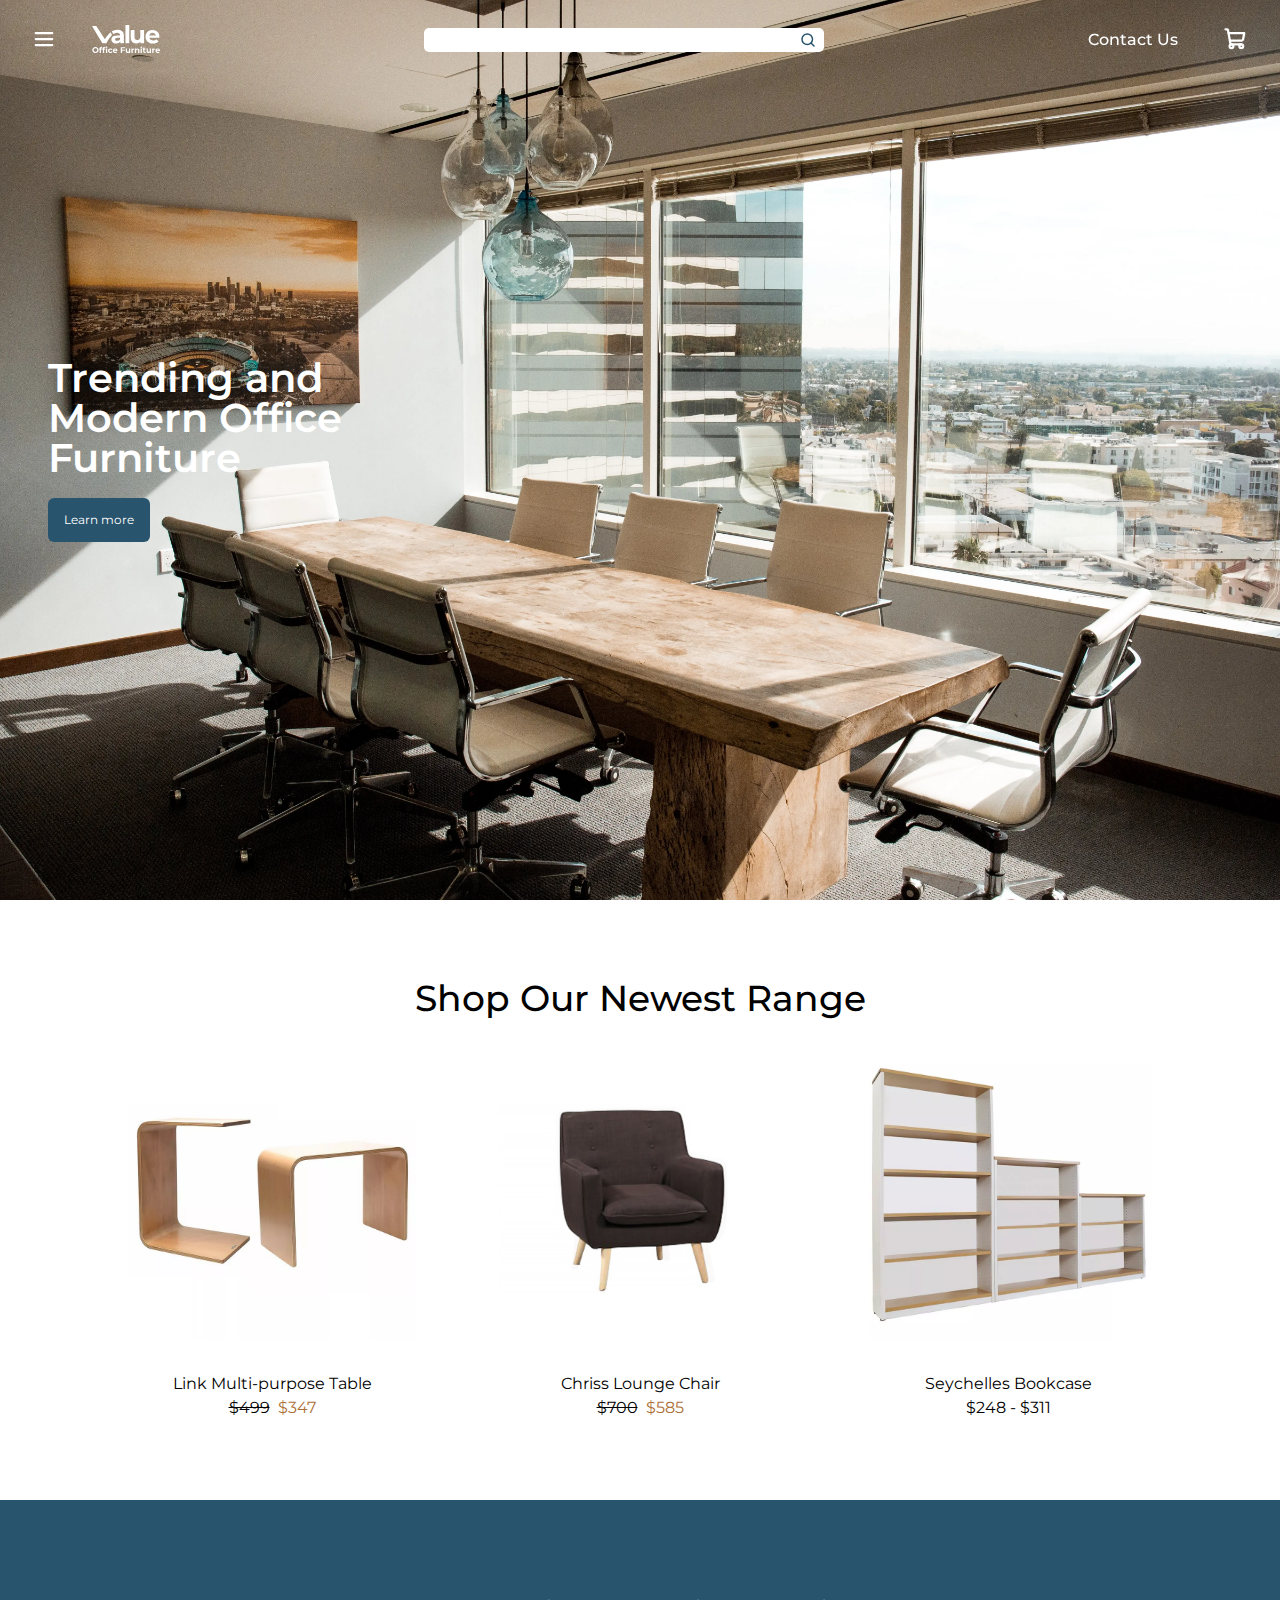
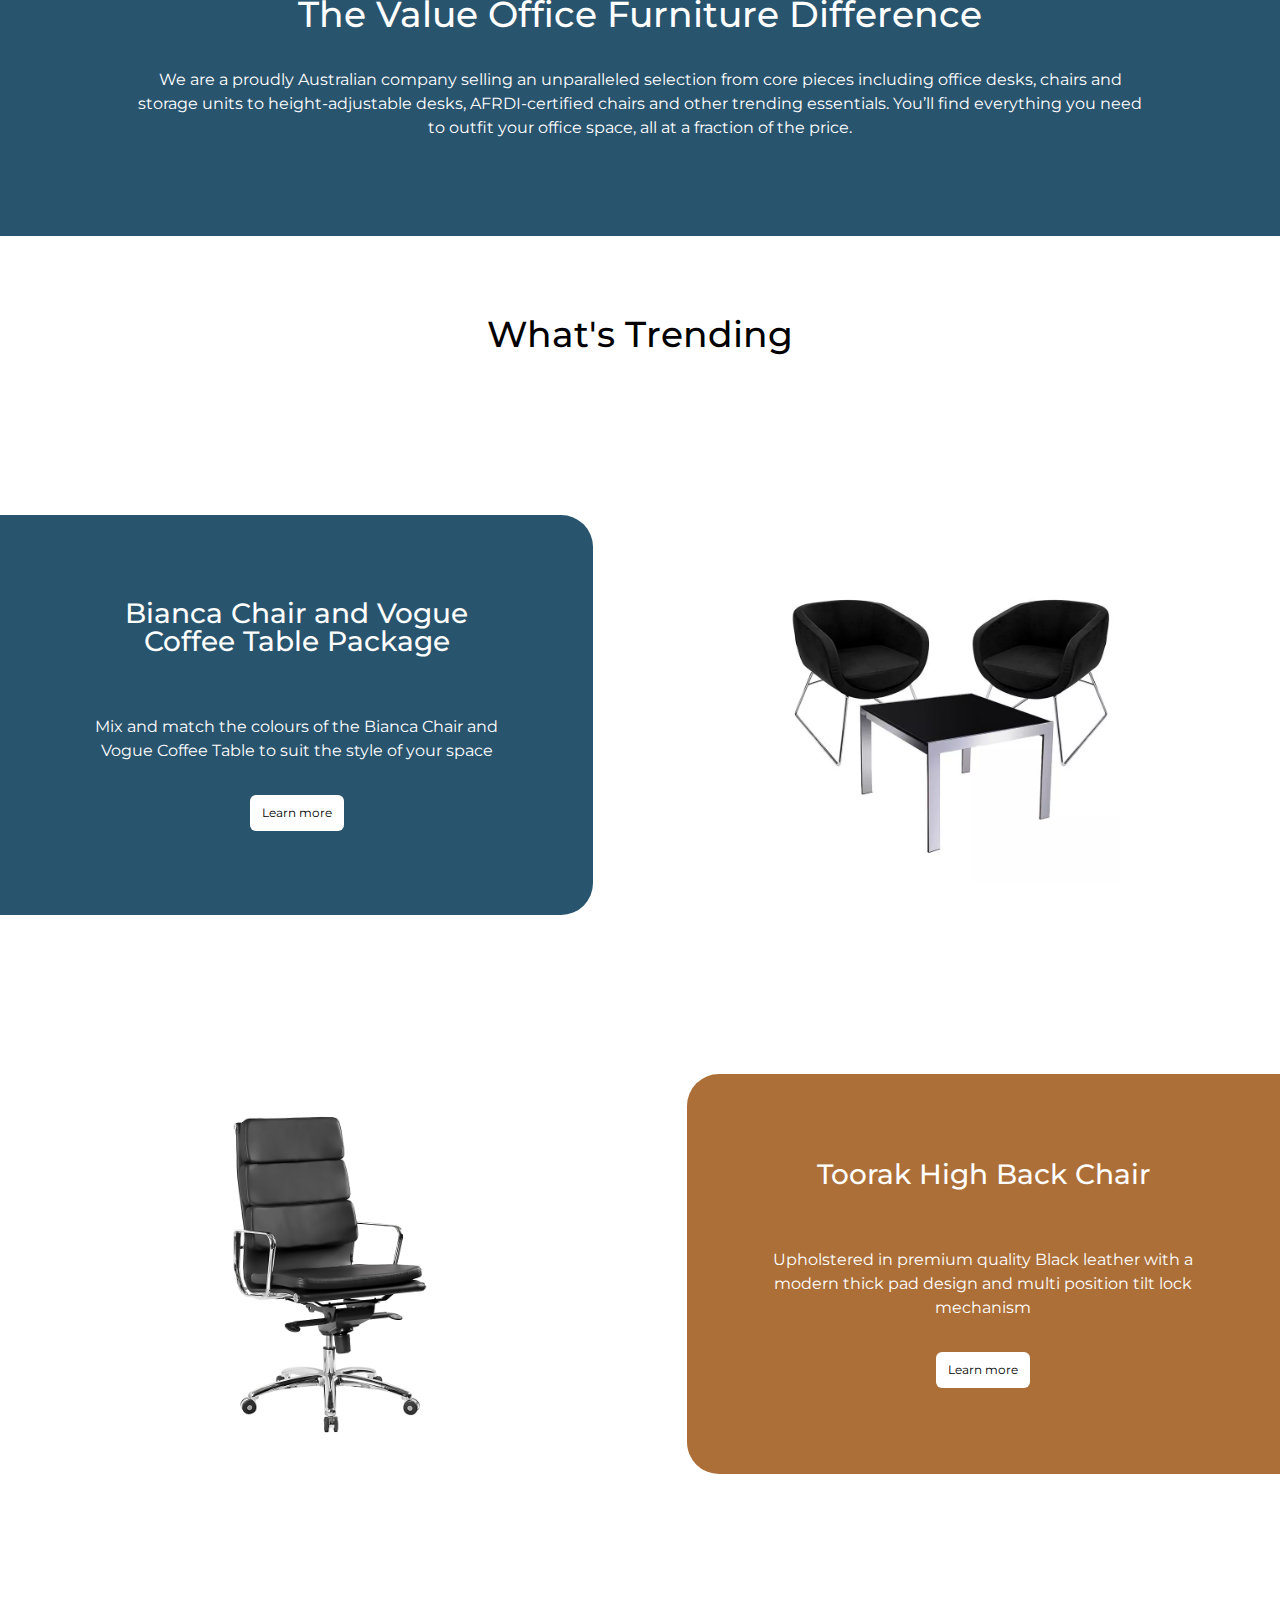
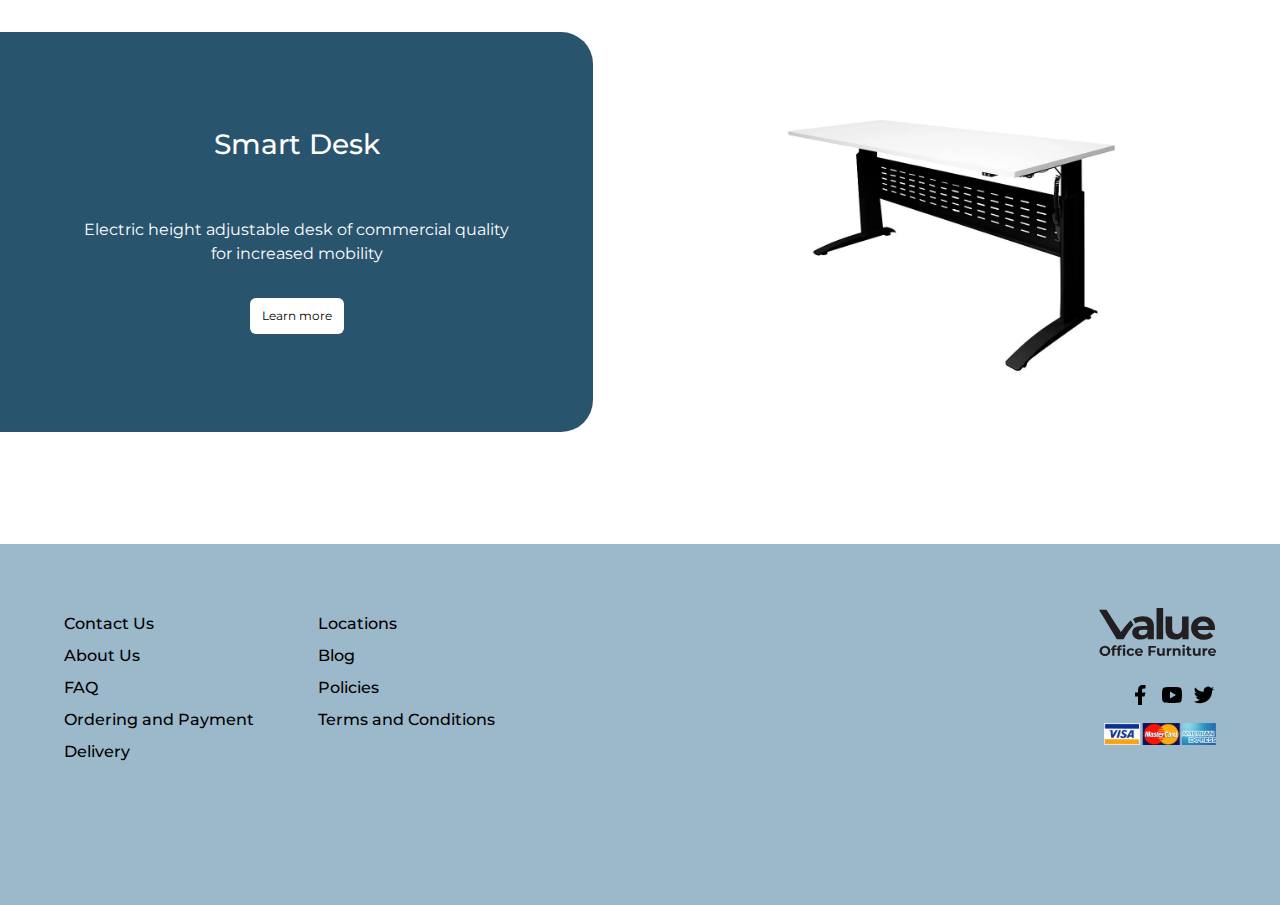
==== index.html @ 47a00e01 "fix home page responsiveness" ====
<!DOCTYPE html>
<html lang="en">
<head>
    <meta charset="UTF-8">
    <meta http-equiv="X-UA-Compatible" content="IE=edge">
    <meta name="viewport" content="width=device-width, initial-scale=1.0">
    <title>Homepage</title>
    <link rel="stylesheet" href="styles.css">
</head>
<body>
    <div class="rectangle"></div>
    <nav class="small-nav stack home">
        <ul class="menu">
            <a href="javascript:void(0)" class="closebtn"></a>
            <li><a href="#">New In</a></li>
            <li><a href="#">Seating</a></li>
            <li><a href="#">Desks & Tables</a></li>
            <li><a href="#">Storage</a></li>
            <li><a href="#">Furniture Ranges</a></li>
            <li><a href="#">Accessories</a></li>
            <li><a href="#">COVID-19 Products</a></li>
        </ul>
        <ul class="menu">
            <li><a href="#">Free Trial Chairs</a></li>
            <li><a href="#">Meeting Room</a></li>
            <li><a href="#">Executive</a></li>
            <li><a href="#">Ergonomic</a></li>
            <li><a href="#">Visitor</a></li>
            <li><a href="#">Lounges and Ottomans</a></li>
            <li><a href="#">Hospitality</a></li>
            <li><a href="#">Industrial</a></li>
            <li><a href="#">Chair Components</a></li>
        </ul>
        <div class="nav-small">
            <button><img class="menuIcon" src="icons/list-bold.svg" alt="Hamburger Menu Icon"></button>
            <a href="index.html">
                <img class="nav-logo" src="icons/VOFLogoWhite.svg" alt="Value Office Furniture Logo">
            </a>
            <a href="#"><img class="menuIcon" src="icons/shopping-cart-bold.svg" alt="Shopping Cart Icon"></a>
        </div>
        <div class="searchBarWrap">
            <input class="searchbar" type="search">
            <img class="searchIcon" src="icons/magnifying-glass-bold.svg" alt="Magnifying Glass Icon">
        </div>
    </nav>
    <nav class="big-nav home">
        <ul class="menu">
            <a href="javascript:void(0)" class="closebtn"></a>
            <li><a href="#">New In</a></li>
            <li><a href="#">Seating</a></li>
            <li><a href="#">Desks & Tables</a></li>
            <li><a href="#">Storage</a></li>
            <li><a href="#">Furniture Ranges</a></li>
            <li><a href="#">Accessories</a></li>
            <li><a href="#">COVID-19 Products</a></li>
        </ul>
        <ul class="menu">
            <li><a href="#">Free Trial Chairs</a></li>
            <li><a href="#">Meeting Room</a></li>
            <li><a href="#">Executive</a></li>
            <li><a href="#">Ergonomic</a></li>
            <li><a href="#">Visitor</a></li>
            <li><a href="#">Lounges and Ottomans</a></li>
            <li><a href="#">Hospitality</a></li>
            <li><a href="#">Industrial</a></li>
            <li><a href="#">Chair Components</a></li>
        </ul>
        <div class="nav-links" id="navLinksLeft">
            <button><img class="menuIcon" src="icons/list-bold.svg" alt="Hamburger Menu Icon"></button>
            <a href="index.html">
                <span>
                    <img class="nav-logo" src="icons/VOFLogoWhite.svg" alt="Value Office Furniture Logo">
                </span>
            </a>
        </div>
        <div class="searchBarWrap">
            <input class="searchbar" type="search">
            <img class="searchIcon" src="icons/magnifying-glass-bold.svg" alt="Magnifying Glass Icon">
        </div>
        <div class="centre-vertical nav-links" id="navLinksRight">
            <a id="contactUs" href="#">Contact Us</a>
            <a href="#"><img class="menuIcon" src="icons/shopping-cart-bold.svg" alt="Shopping Cart Icon"></a>
        </div>
    </nav>
    <!-- hero header -->
    <section class="header">
        <div class="margin">
            <h1 class="heroText">Trending and Modern Office Furniture</h1>
            <a class="learnMore btn" href="#" type="button">Learn more</a>
        </div>
    </section>
    <!-- newest range -->
    <section class="stack margin">
        <h2 class="centre-text">Shop Our Newest Range</h2>
        <div class="row-padding image-row">
            <div>
                <a href="listings.html">
                    <div class="clickable-img" id="link-table"></div>
                    <p class="centre-text">Link Multi-purpose Table</p>
                </a>
                <div class="price centre-horizontal">
                    <p class="oldPrice"><s>$499</s></p>
                    <p class="newPrice">$347</p>
                </div>
            </div>
            <div>
                <a href="listings.html">
                    <div class="clickable-img" id="chriss-chair"></div>
                    <p class="centre-text">Chriss Lounge Chair</p>
                </a>
                <div class="price centre-horizontal">
                    <p class="oldPrice"><s>$700</s></p>
                    <p class="newPrice">$585</p>
                </div>
            </div>
            <div>
                <a href="listings.html">
                    <div class="clickable-img" id="seychelles-bookcase"></div>
                    <p class="centre-text">Seychelles Bookcase</p>
                </a>
                <div class="price centre-horizontal">
                    <p class="currentPrice">$248 - $311</p>
                </div>
            </div>
        </div>
    </section>
    <!-- value office furniture difference -->
    <section class="blue-background white-text centre-text value-difference">
        <h2 class="section-title">The Value Office Furniture Difference</h2>
        <p class="margin row-padding">We are a proudly Australian company selling an unparalleled selection from core pieces including office desks, chairs and storage units to height-adjustable desks, AFRDI-certified chairs and other trending essentials. You’ll find 
            everything you need to outfit your office space, all at a fraction of the price.</p>
    </section>
    <!-- what's trending -->
    <section>
        <h2 class="centre-text">What's Trending</h2>
        <div class="stack">
            <div class="centre-vertical trending sidebar-container">
                <div class="stack left-box box centre-text sidebar">
                    <h3>Bianca Chair and Vogue Coffee Table Package</h3>
                    <p>Mix and match the colours of the Bianca Chair and Vogue Coffee Table to suit the style of your space</p>
                    <button class="link-btn little" >Learn more</button>
                </div>
                <img class="not-sidebar trending-image" src="images/BiancaChairVogueTable.webp" alt="Bianca Chair and Vogue Coffee Table Package">
            </div>
            <div class="swap-position centre-vertical trending sidebar-container">
                <div class="stack right-box box centre-text sidebar">
                    <h3>Toorak High Back Chair</h3>
                    <p>Upholstered in premium quality Black leather with a modern thick pad design and multi position tilt lock mechanism</p>
                    <button class="link-btn little">Learn more</button>
                </div>
                <img class="not-sidebar trending-image" src="images/ToorakHighBackChair.jpeg" alt="Toorak High Back Chair">
            </div>
            <div class="cluster centre-vertical trending sidebar-container">
                <div class="stack left-box box centre-text sidebar">
                    <h3>Smart Desk</h3>
                    <p>Electric height adjustable desk of commercial quality for increased mobility</p>
                    <button class="link-btn little">Learn more</button>
                </div>
                <img class="not-sidebar trending-image" src="images/SmartDesk.webp" alt="Smart Desk">
            </div>
        </div>
    </section>
    <!-- footer -->
    <footer>
        <ul class="footer-col">
            <li>Contact Us</li>
            <li>About Us</li>
            <li>FAQ</li>
            <li>Ordering and Payment</li>
            <li>Delivery</li>
            <li>Locations</li>
            <li>Blog</li>
            <li>Policies</li>
            <li>Terms and Conditions</li>
        </ul>
        <div class="footer-icons">
            <a href="#">
                <img class="footer-logo" src="icons/VOFLogo.svg" alt="Value Office Furniture logo">
            </a>
            <div class="cluster social-links-wrapper">
                <img src="icons/facebook-fill.svg" alt="Facebook logo">
                <img src="icons/youtube-fill.svg" alt="Youtube logo">
                <img src="icons/twitter-fill.svg" alt="Twitter logo">
            </div>
            <img id="payment-methods" src="images/PaymentMethods.png" alt="Payment methods">
        </div>
    </footer>
</body>
</html>
---- styles.css ----
@import url(reset.css);
@import url(fonts.css);
@import url(colours.css);
@import url(layout.css);
@import url(imageHover.css);
@import url(button-layout.css);
@import url(product-layout.css);
@import url(shopping-cart.css);
@import url(form-layout.css);
@import url(listings.css);
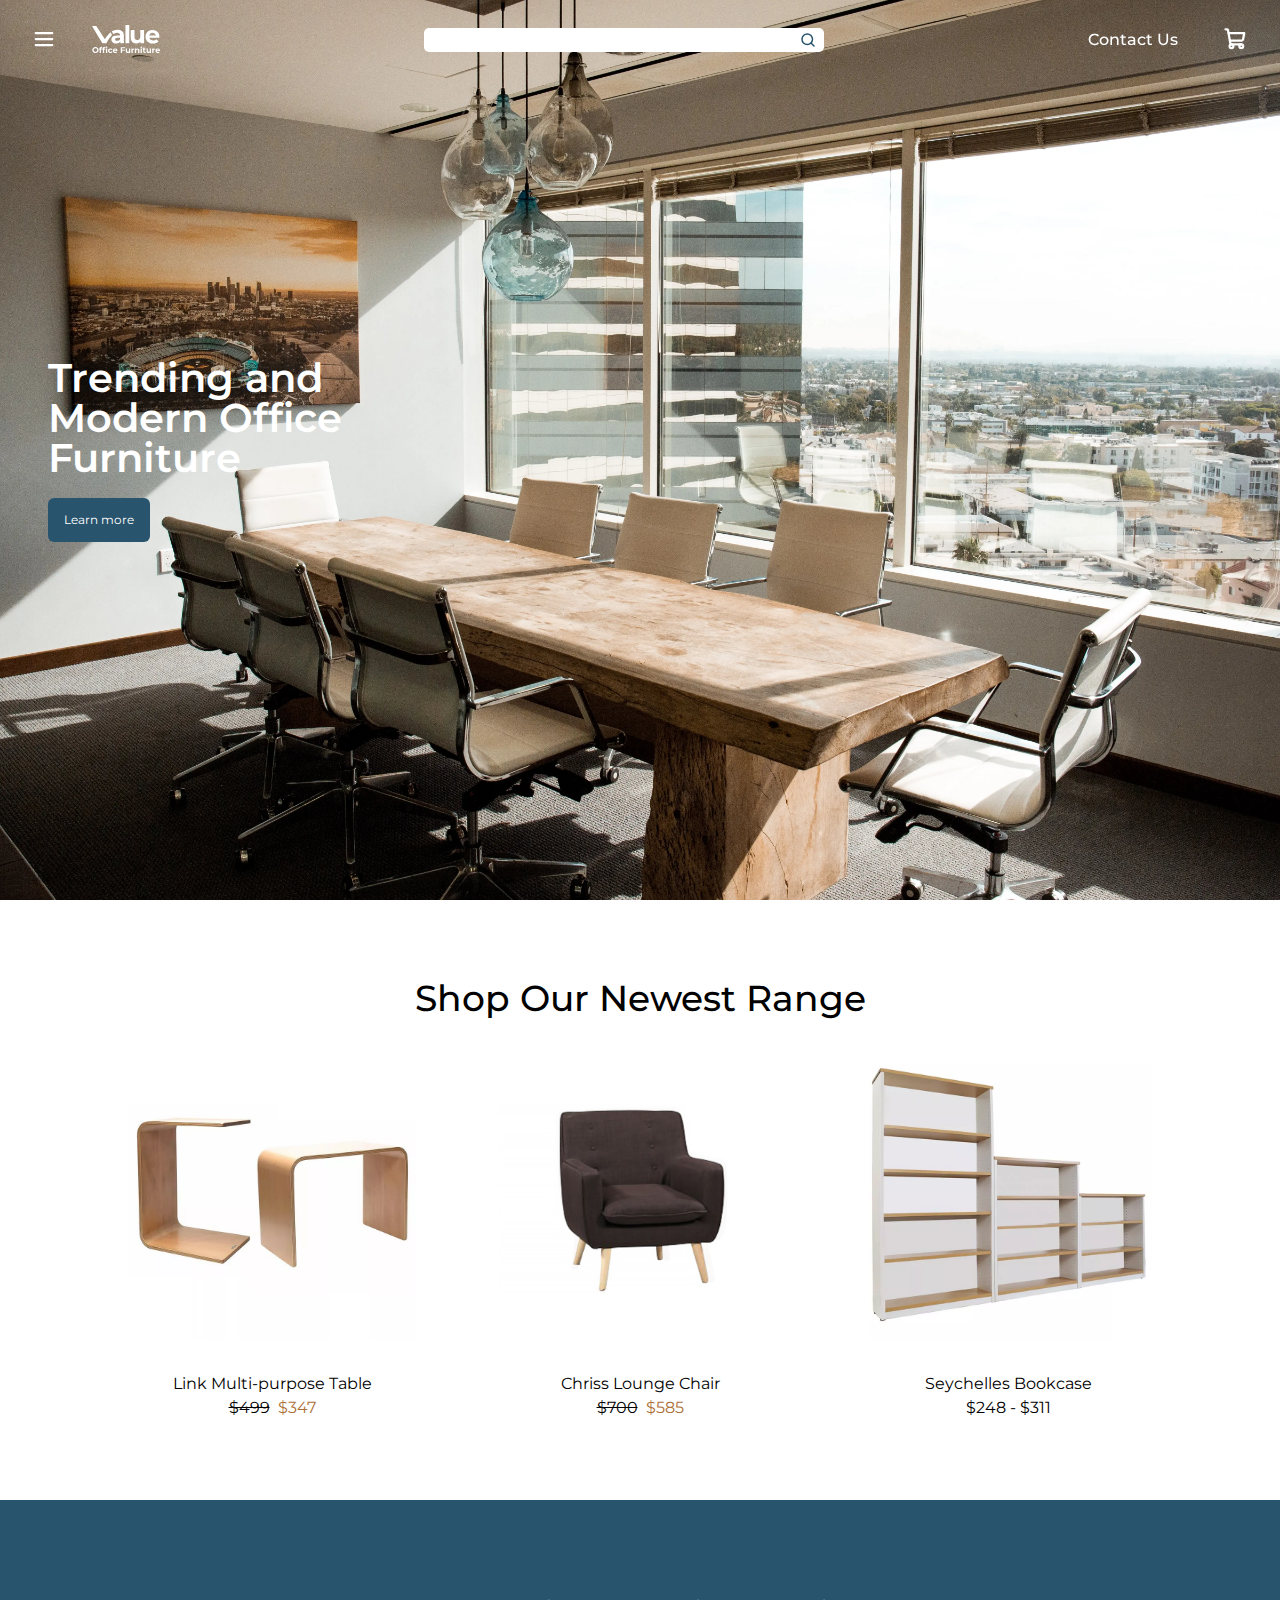
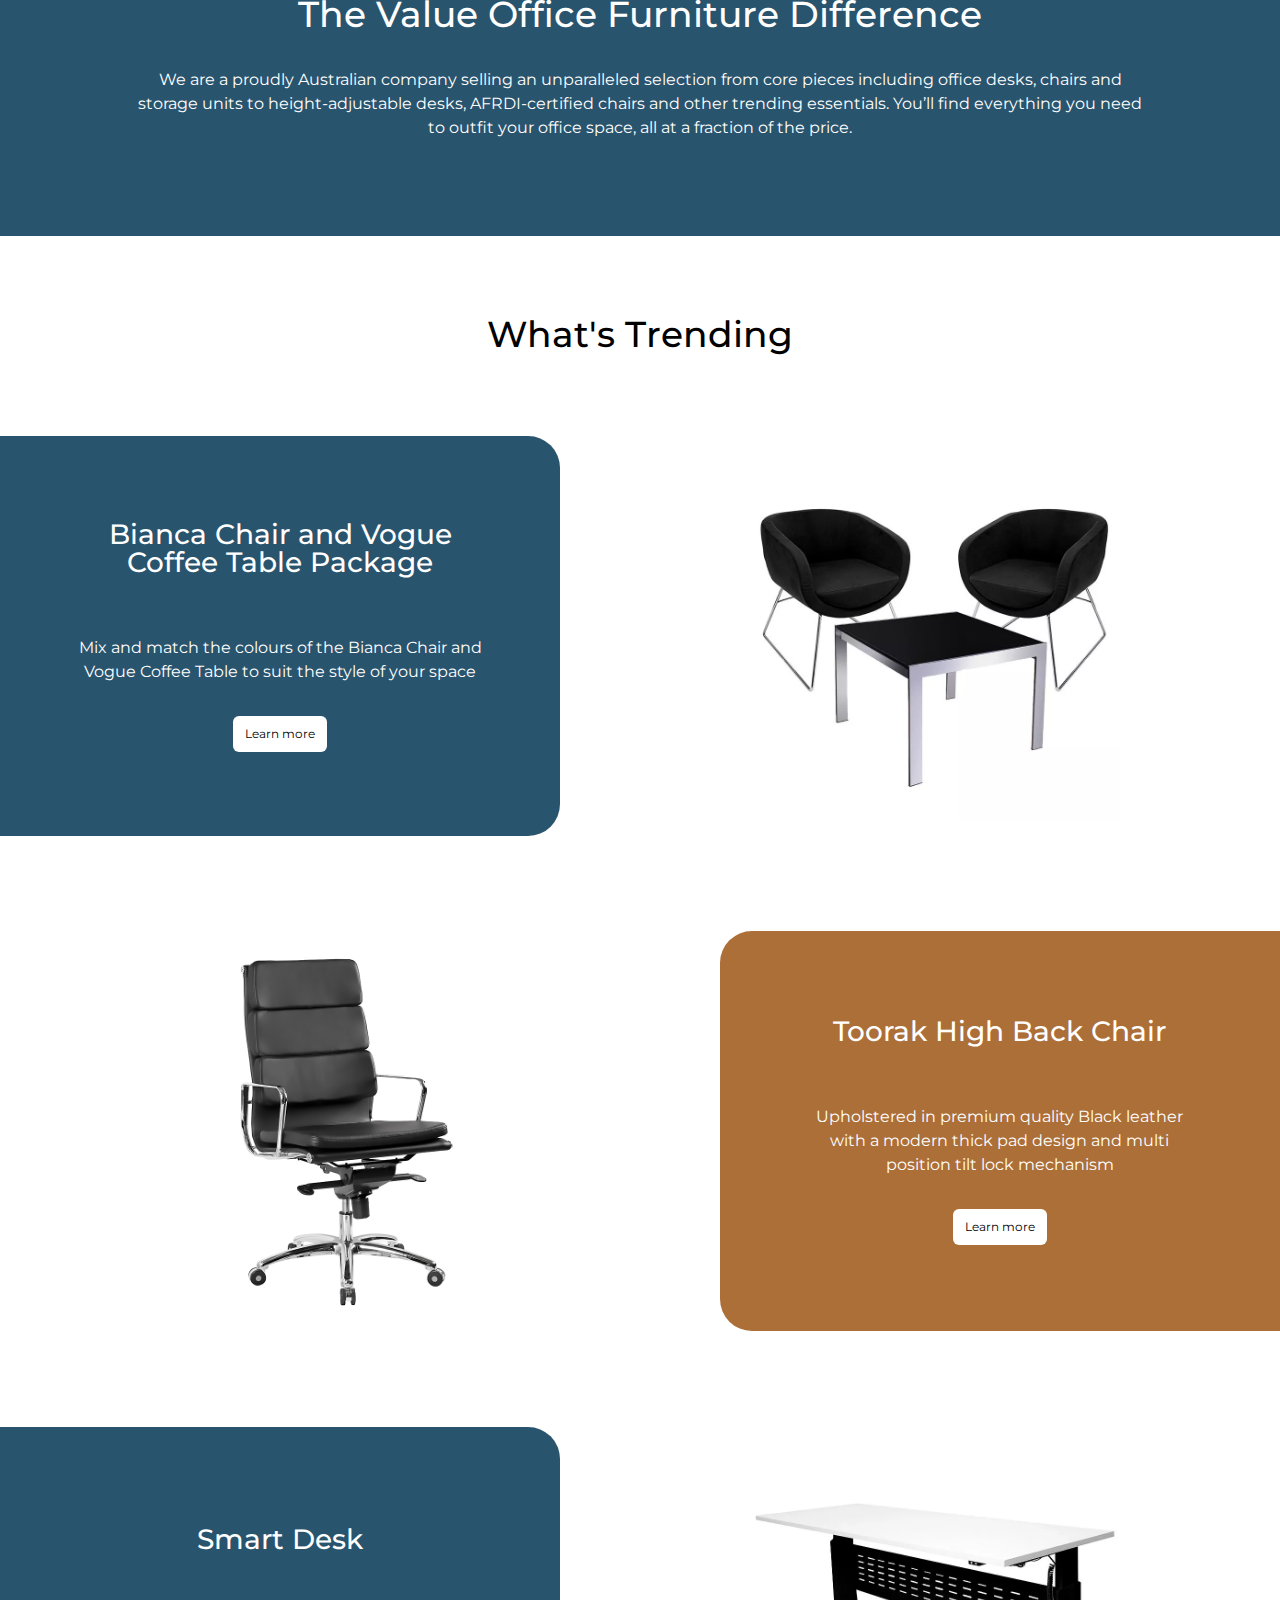
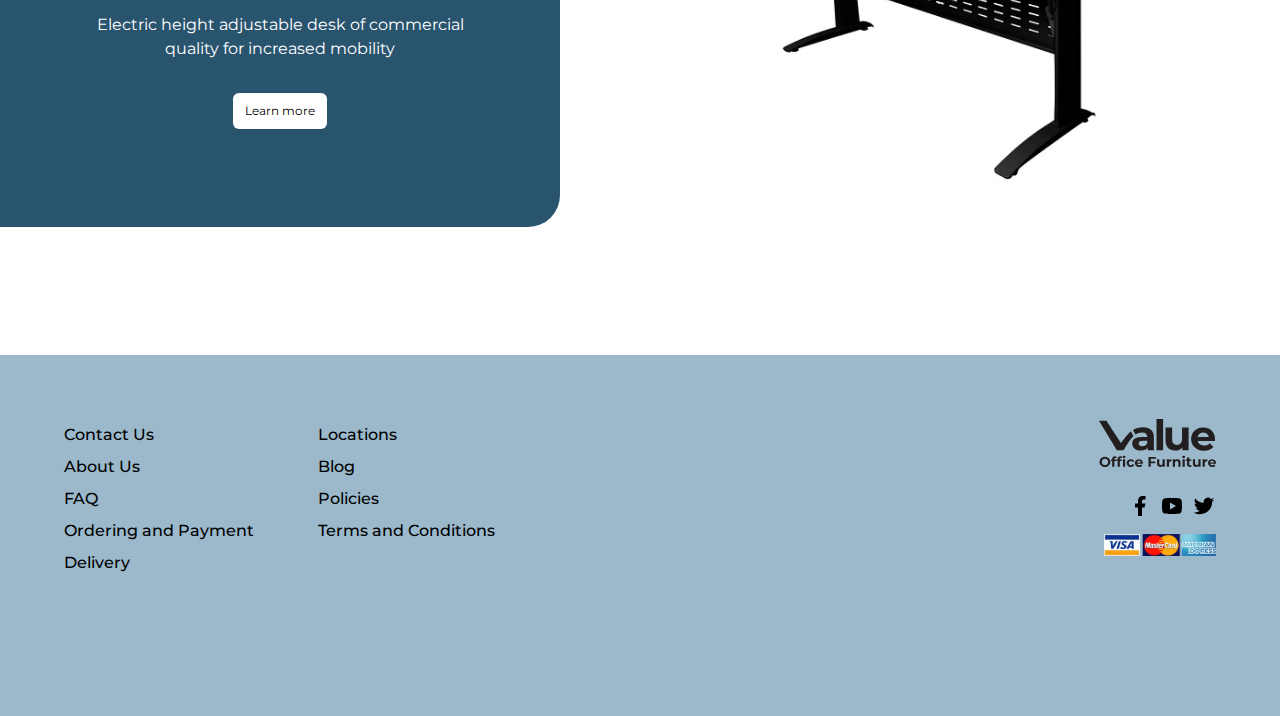
==== commit db271b27: "fix page links" ====
--- a/index.html
+++ b/index.html
@@ -12,31 +12,31 @@
     <nav class="small-nav stack home">
         <ul class="menu">
             <a href="javascript:void(0)" class="closebtn"></a>
-            <li><a href="#">New In</a></li>
-            <li><a href="#">Seating</a></li>
-            <li><a href="#">Desks & Tables</a></li>
-            <li><a href="#">Storage</a></li>
-            <li><a href="#">Furniture Ranges</a></li>
-            <li><a href="#">Accessories</a></li>
-            <li><a href="#">COVID-19 Products</a></li>
+            <li><button>New In</button></li>
+            <li><button>Seating</button></li>
+            <li><button>Desks & Tables</button></li>
+            <li><button>Storage</button></li>
+            <li><button>Furniture Ranges</button></li>
+            <li><button>Accessories</button></li>
+            <li><button>COVID-19 Products</button></li>
         </ul>
         <ul class="menu">
-            <li><a href="#">Free Trial Chairs</a></li>
-            <li><a href="#">Meeting Room</a></li>
-            <li><a href="#">Executive</a></li>
-            <li><a href="#">Ergonomic</a></li>
-            <li><a href="#">Visitor</a></li>
-            <li><a href="#">Lounges and Ottomans</a></li>
-            <li><a href="#">Hospitality</a></li>
-            <li><a href="#">Industrial</a></li>
-            <li><a href="#">Chair Components</a></li>
+            <li><a href="listings.html">Free Trial Chairs</a></li>
+            <li><a href="listings.html">Meeting Room</a></li>
+            <li><a href="listings.html">Executive</a></li>
+            <li><a href="listings.html">Ergonomic</a></li>
+            <li><a href="listings.html">Visitor</a></li>
+            <li><a href="listings.html">Lounges and Ottomans</a></li>
+            <li><a href="listings.html">Hospitality</a></li>
+            <li><a href="listings.html">Industrial</a></li>
+            <li><a href="listings.html">Chair Components</a></li>
         </ul>
         <div class="nav-small">
             <button><img class="menuIcon" src="icons/list-bold.svg" alt="Hamburger Menu Icon"></button>
             <a href="index.html">
                 <img class="nav-logo" src="icons/VOFLogoWhite.svg" alt="Value Office Furniture Logo">
             </a>
-            <a href="#"><img class="menuIcon" src="icons/shopping-cart-bold.svg" alt="Shopping Cart Icon"></a>
+            <a href="shoppingCart.html"><img class="menuIcon" src="icons/shopping-cart-bold.svg" alt="Shopping Cart Icon"></a>
         </div>
         <div class="searchBarWrap">
             <input class="searchbar" type="search">
@@ -46,24 +46,24 @@
     <nav class="big-nav home">
         <ul class="menu">
             <a href="javascript:void(0)" class="closebtn"></a>
-            <li><a href="#">New In</a></li>
-            <li><a href="#">Seating</a></li>
-            <li><a href="#">Desks & Tables</a></li>
-            <li><a href="#">Storage</a></li>
-            <li><a href="#">Furniture Ranges</a></li>
-            <li><a href="#">Accessories</a></li>
-            <li><a href="#">COVID-19 Products</a></li>
+            <li><button>New In</button></li>
+            <li><button>Seating</button></li>
+            <li><button>Desks & Tables</button></li>
+            <li><button>Storage</button></li>
+            <li><button>Furniture Ranges</button></li>
+            <li><button>Accessories</button></li>
+            <li><button>COVID-19 Products</button></li>
         </ul>
         <ul class="menu">
-            <li><a href="#">Free Trial Chairs</a></li>
-            <li><a href="#">Meeting Room</a></li>
-            <li><a href="#">Executive</a></li>
-            <li><a href="#">Ergonomic</a></li>
-            <li><a href="#">Visitor</a></li>
-            <li><a href="#">Lounges and Ottomans</a></li>
-            <li><a href="#">Hospitality</a></li>
-            <li><a href="#">Industrial</a></li>
-            <li><a href="#">Chair Components</a></li>
+            <li><a href="listings.html">Free Trial Chairs</a></li>
+            <li><a href="listings.html">Meeting Room</a></li>
+            <li><a href="listings.html">Executive</a></li>
+            <li><a href="listings.html">Ergonomic</a></li>
+            <li><a href="listings.html">Visitor</a></li>
+            <li><a href="listings.html">Lounges and Ottomans</a></li>
+            <li><a href="listings.html">Hospitality</a></li>
+            <li><a href="listings.html">Industrial</a></li>
+            <li><a href="listings.html">Chair Components</a></li>
         </ul>
         <div class="nav-links" id="navLinksLeft">
             <button><img class="menuIcon" src="icons/list-bold.svg" alt="Hamburger Menu Icon"></button>
@@ -79,7 +79,7 @@
         </div>
         <div class="centre-vertical nav-links" id="navLinksRight">
             <a id="contactUs" href="#">Contact Us</a>
-            <a href="#"><img class="menuIcon" src="icons/shopping-cart-bold.svg" alt="Shopping Cart Icon"></a>
+            <a href="shoppingCart.html"><img class="menuIcon" src="icons/shopping-cart-bold.svg" alt="Shopping Cart Icon"></a>
         </div>
     </nav>
     <!-- hero header -->
@@ -94,7 +94,7 @@
         <h2 class="centre-text">Shop Our Newest Range</h2>
         <div class="row-padding image-row">
             <div>
-                <a href="listings.html">
+                <a href="product.html">
                     <div class="clickable-img" id="link-table"></div>
                     <p class="centre-text">Link Multi-purpose Table</p>
                 </a>
@@ -104,7 +104,7 @@
                 </div>
             </div>
             <div>
-                <a href="listings.html">
+                <a href="product.html">
                     <div class="clickable-img" id="chriss-chair"></div>
                     <p class="centre-text">Chriss Lounge Chair</p>
                 </a>
@@ -114,7 +114,7 @@
                 </div>
             </div>
             <div>
-                <a href="listings.html">
+                <a href="product.html">
                     <div class="clickable-img" id="seychelles-bookcase"></div>
                     <p class="centre-text">Seychelles Bookcase</p>
                 </a>
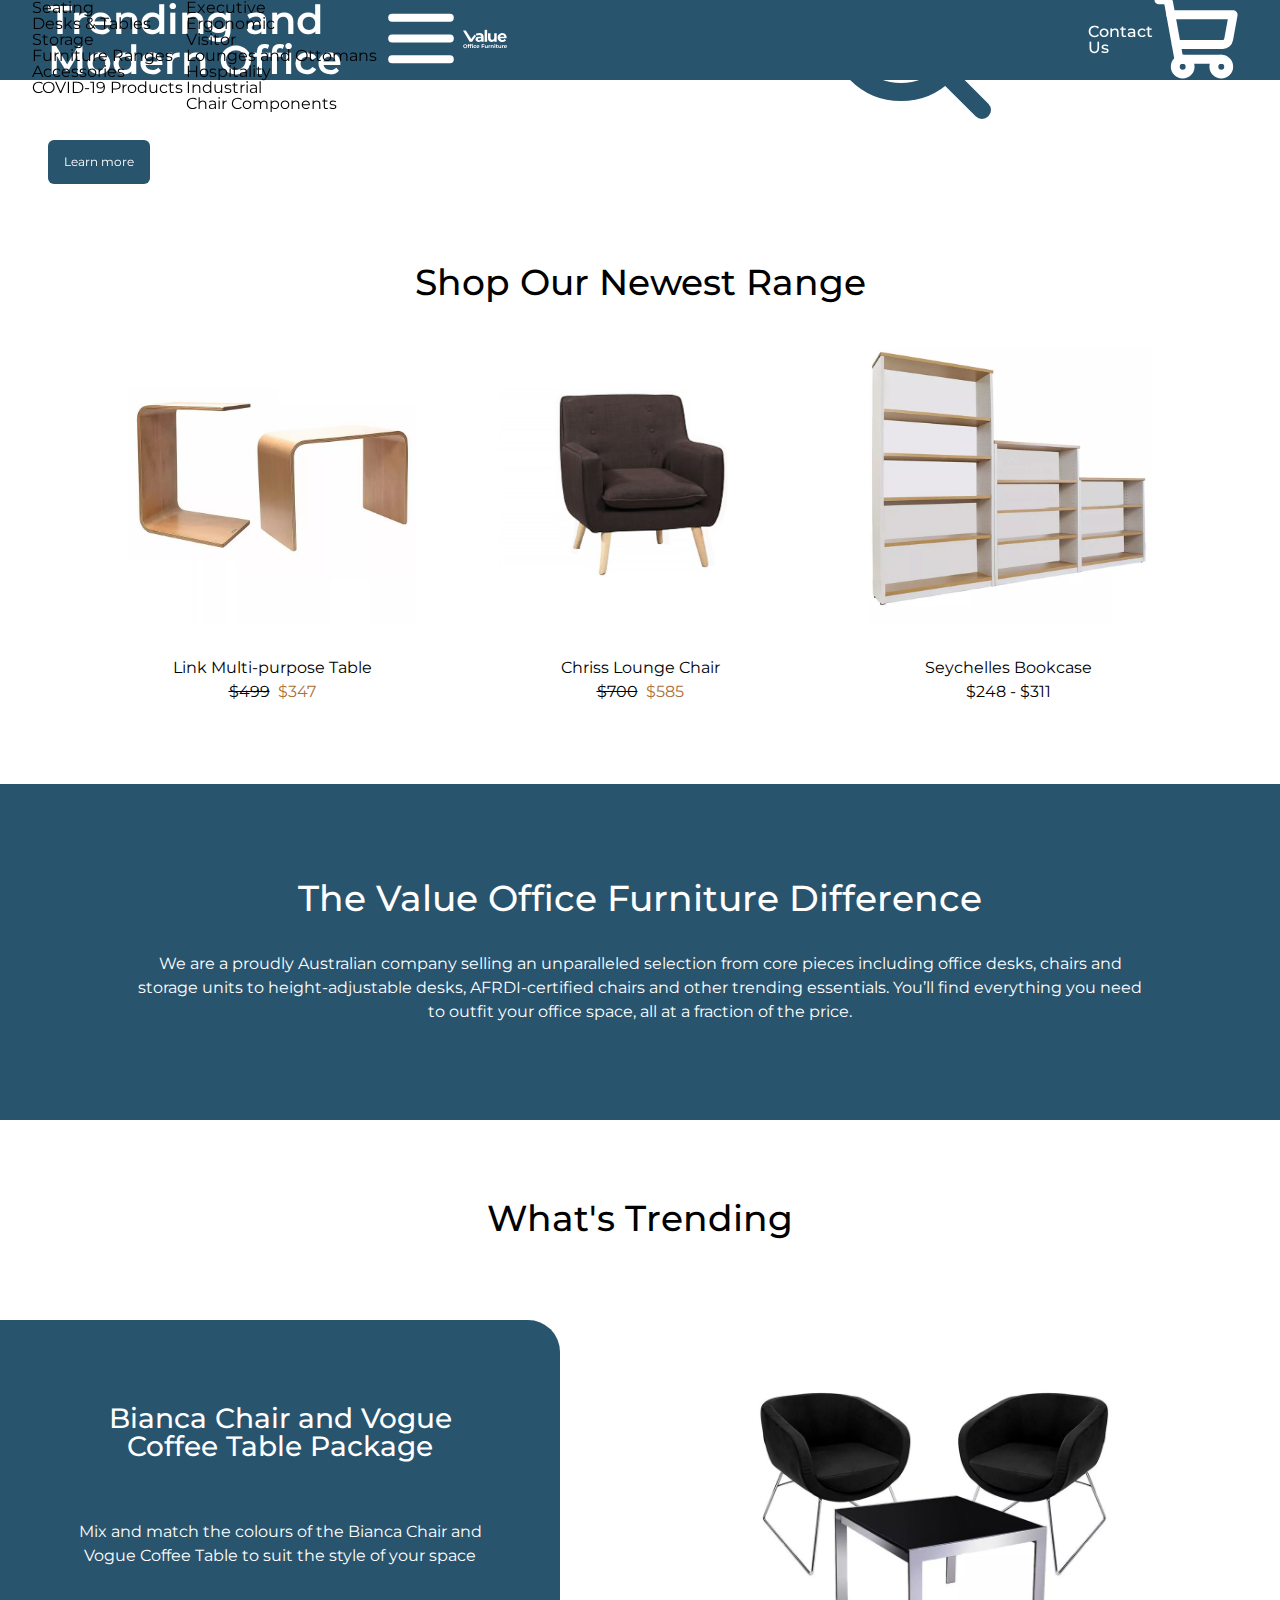
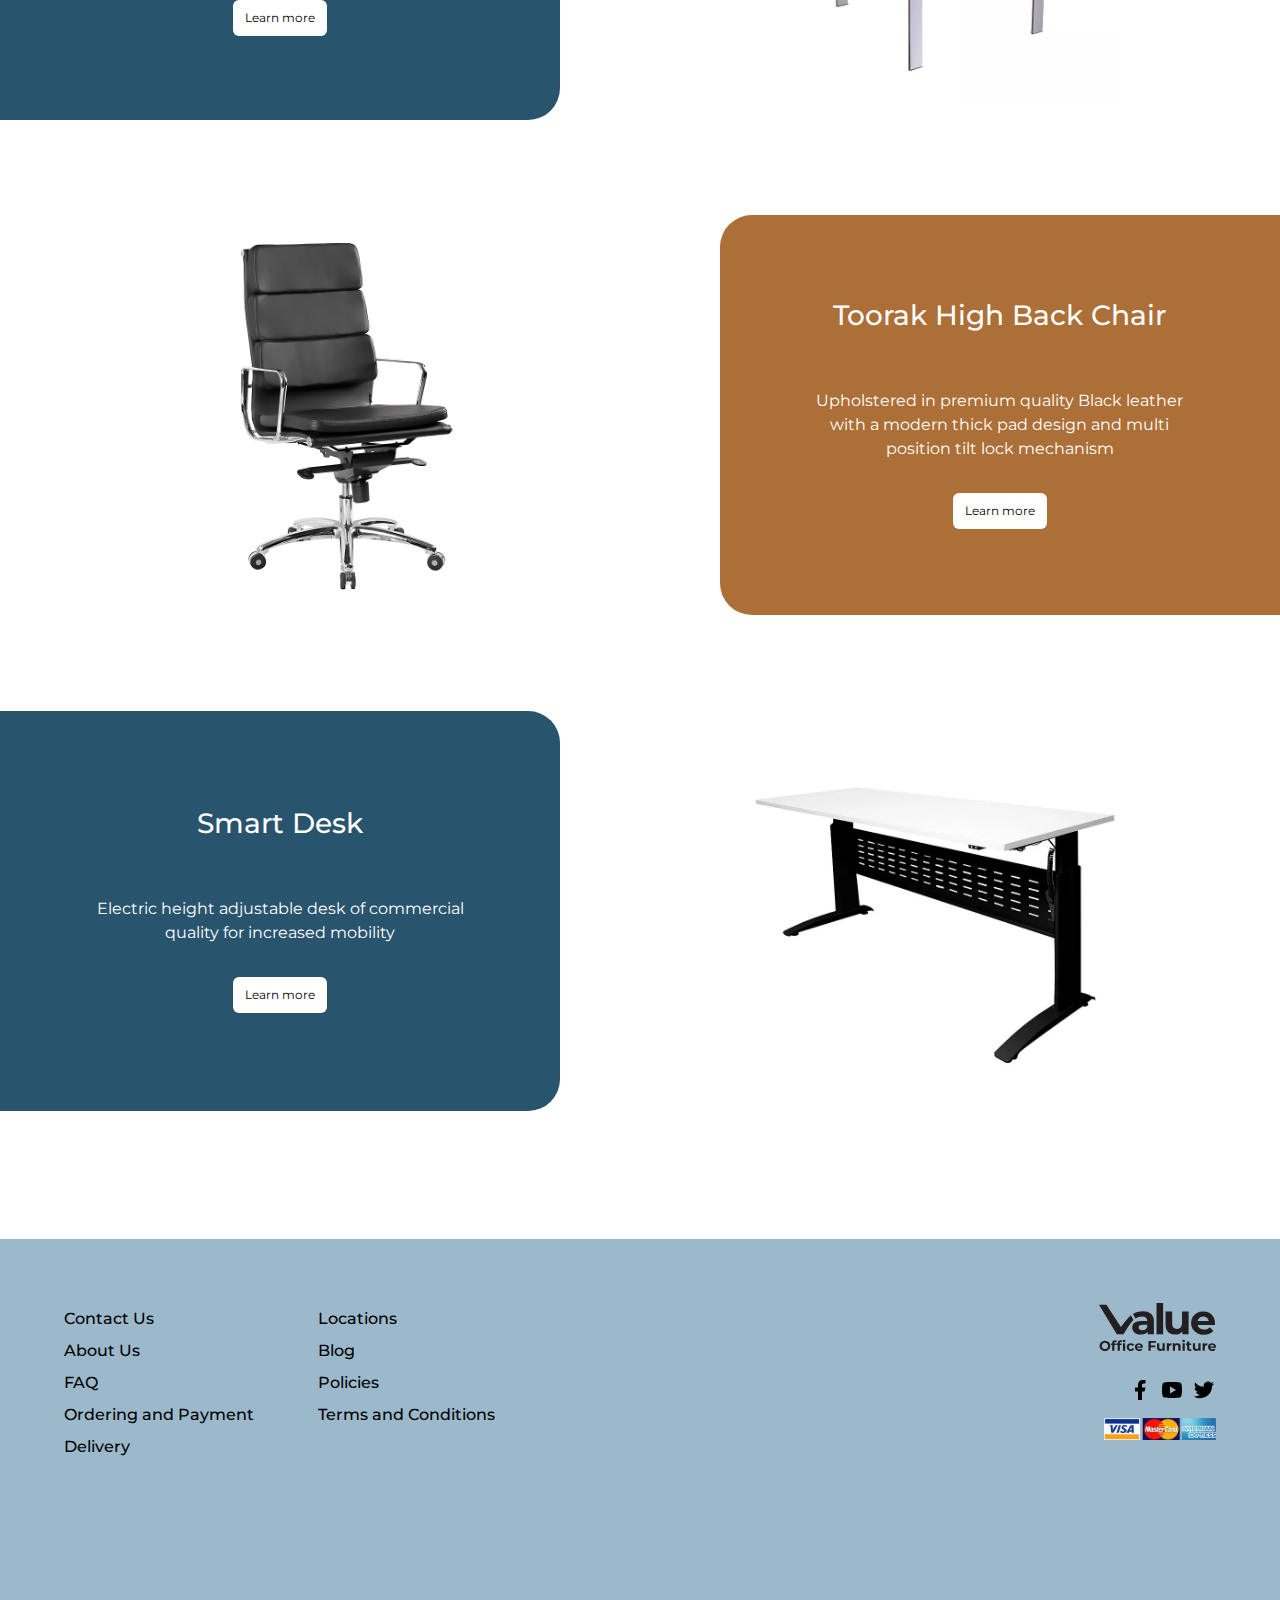
==== commit e3e9364a: "start menu" ====
--- a/index.html
+++ b/index.html
@@ -10,7 +10,7 @@
 <body>
     <div class="rectangle"></div>
     <nav class="small-nav stack home">
-        <ul class="menu">
+        <ul class="menu" id="menu-one">
             <a href="javascript:void(0)" class="closebtn"></a>
             <li><button>New In</button></li>
             <li><button>Seating</button></li>
@@ -20,7 +20,7 @@
             <li><button>Accessories</button></li>
             <li><button>COVID-19 Products</button></li>
         </ul>
-        <ul class="menu">
+        <ul class="menu" id="menu-two">
             <li><a href="listings.html">Free Trial Chairs</a></li>
             <li><a href="listings.html">Meeting Room</a></li>
             <li><a href="listings.html">Executive</a></li>
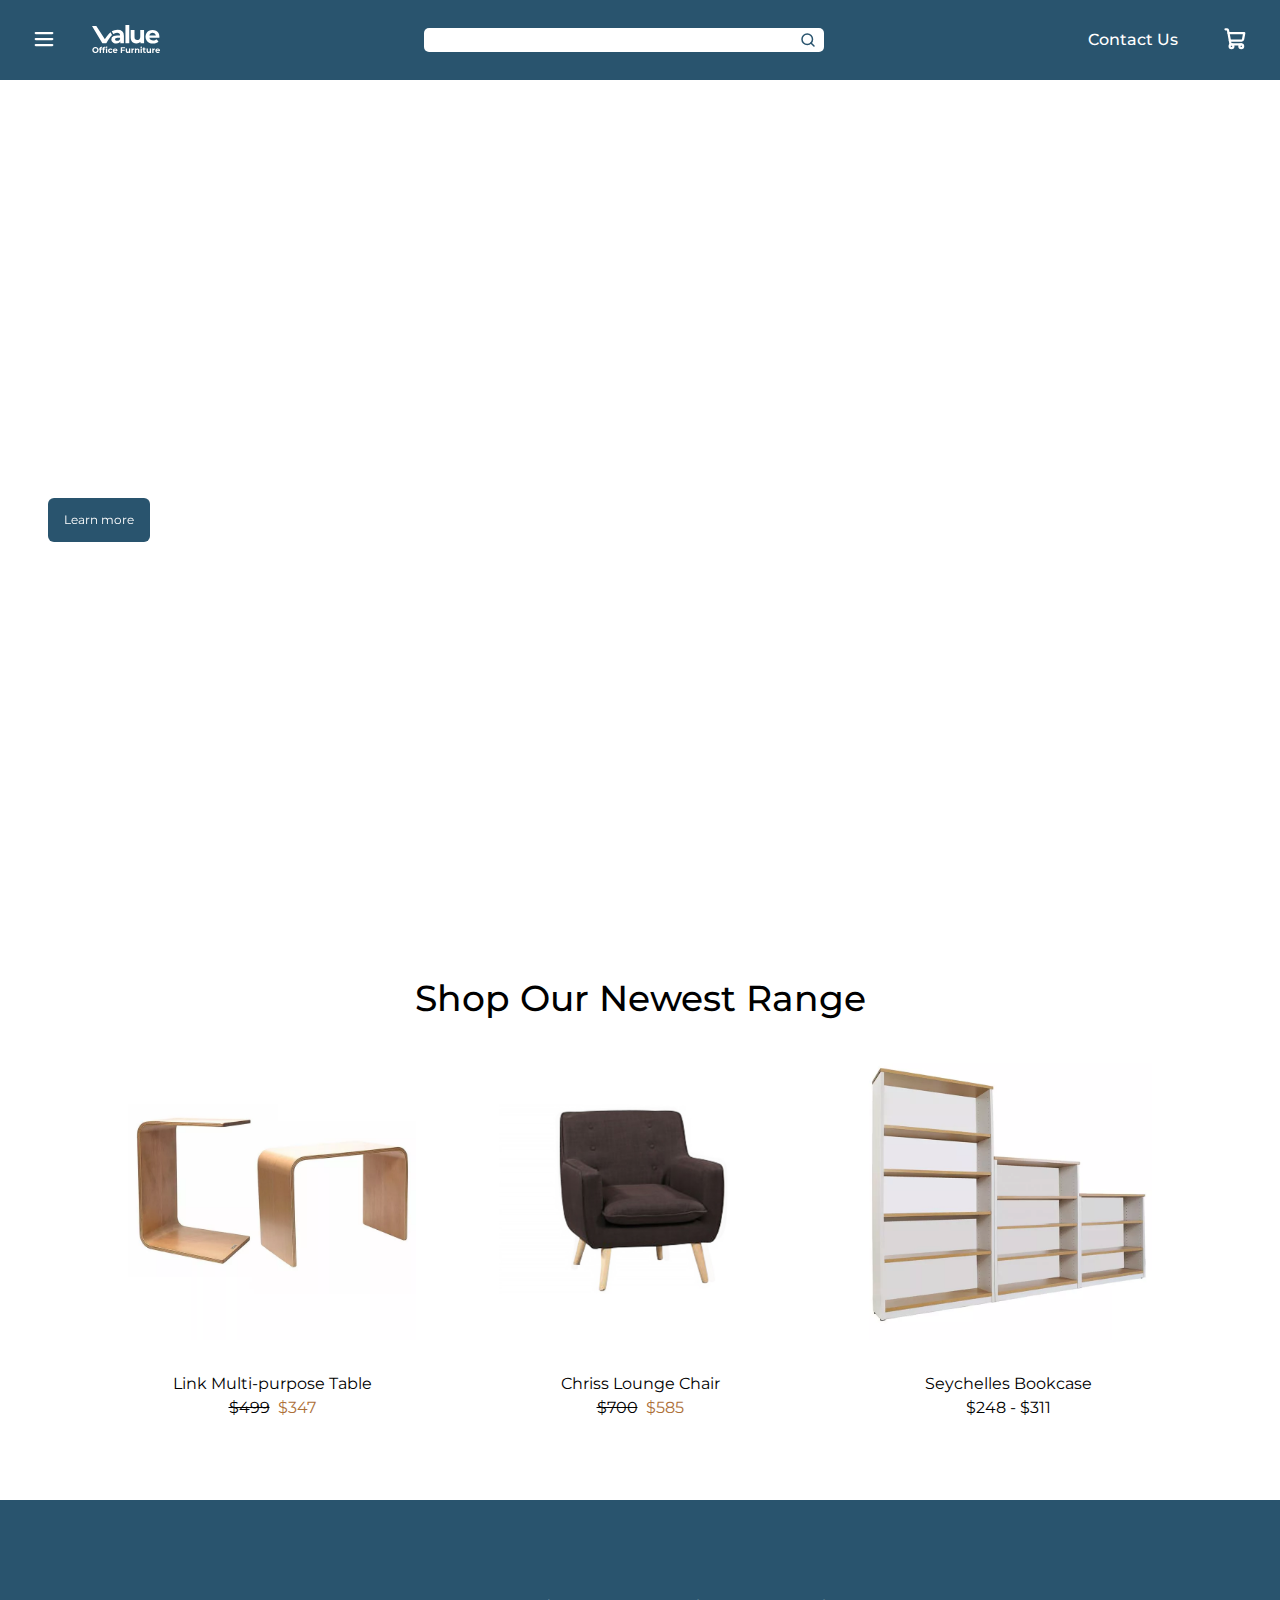
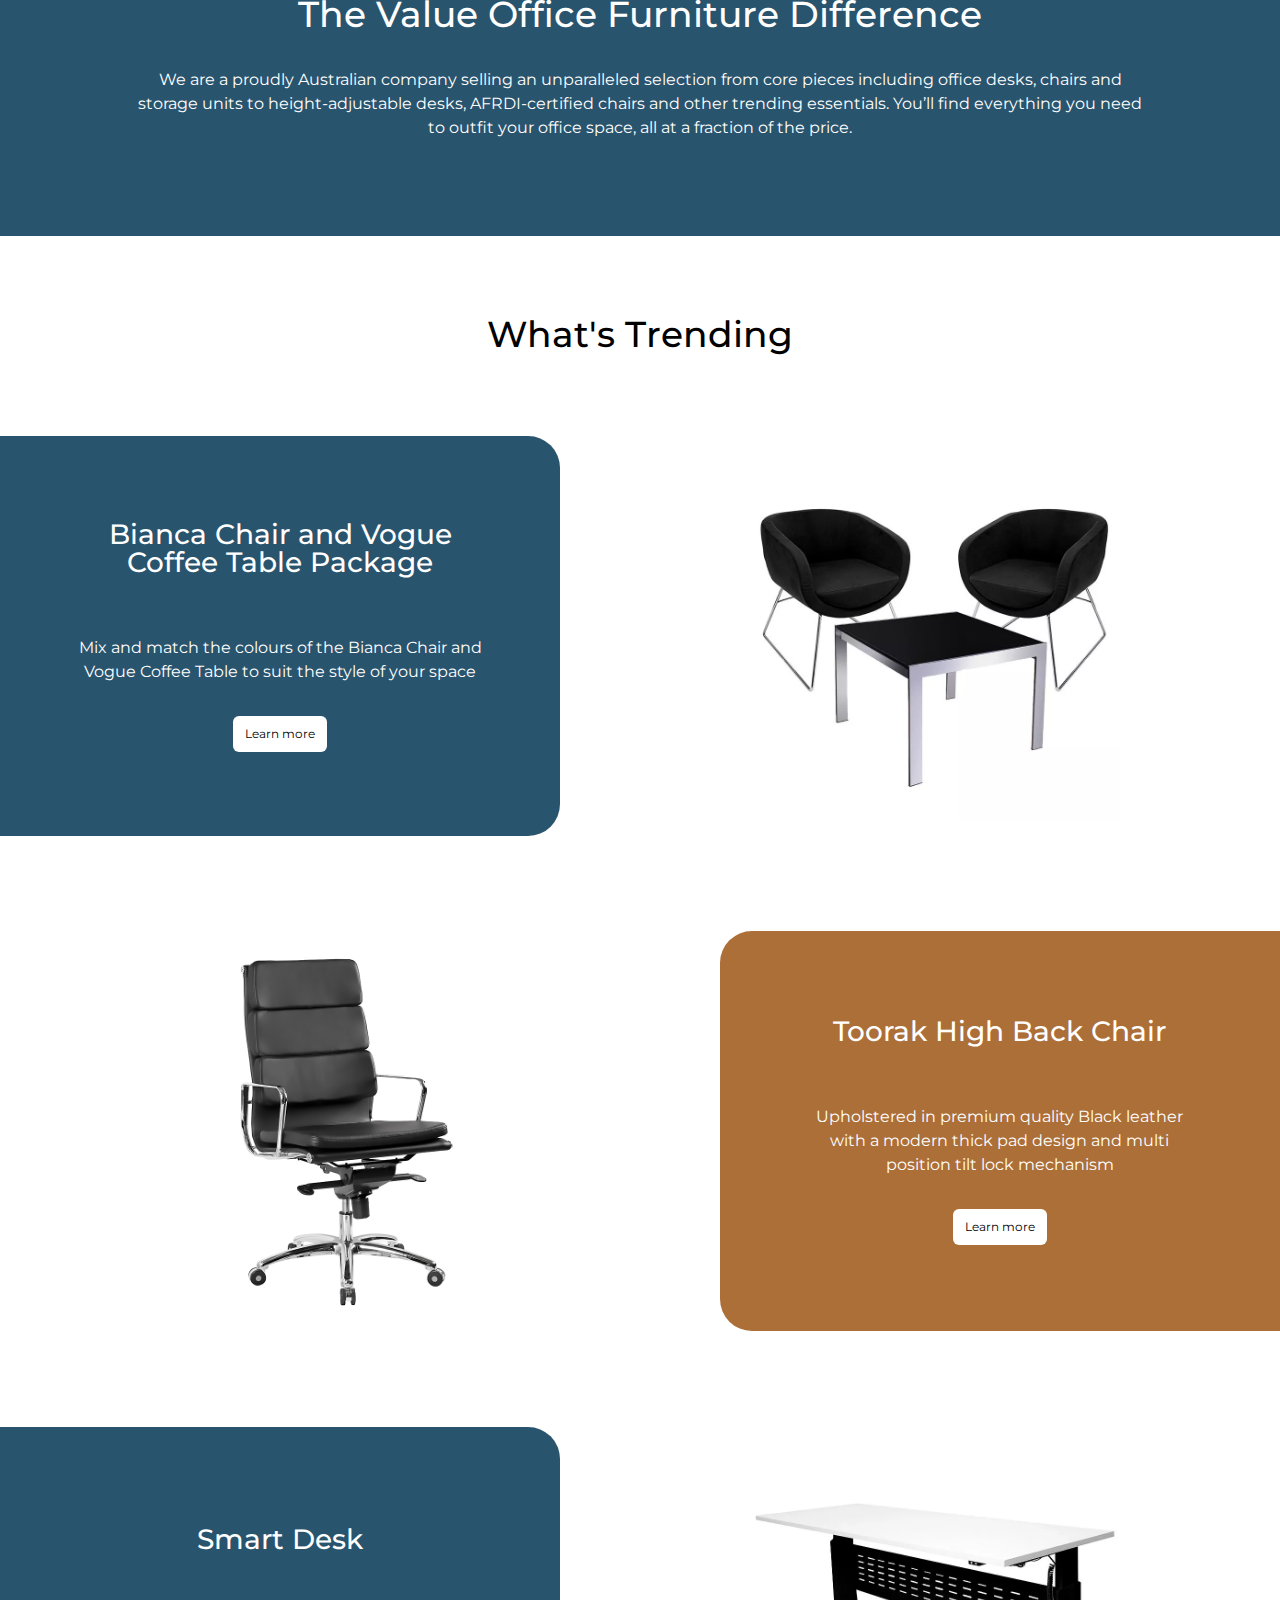
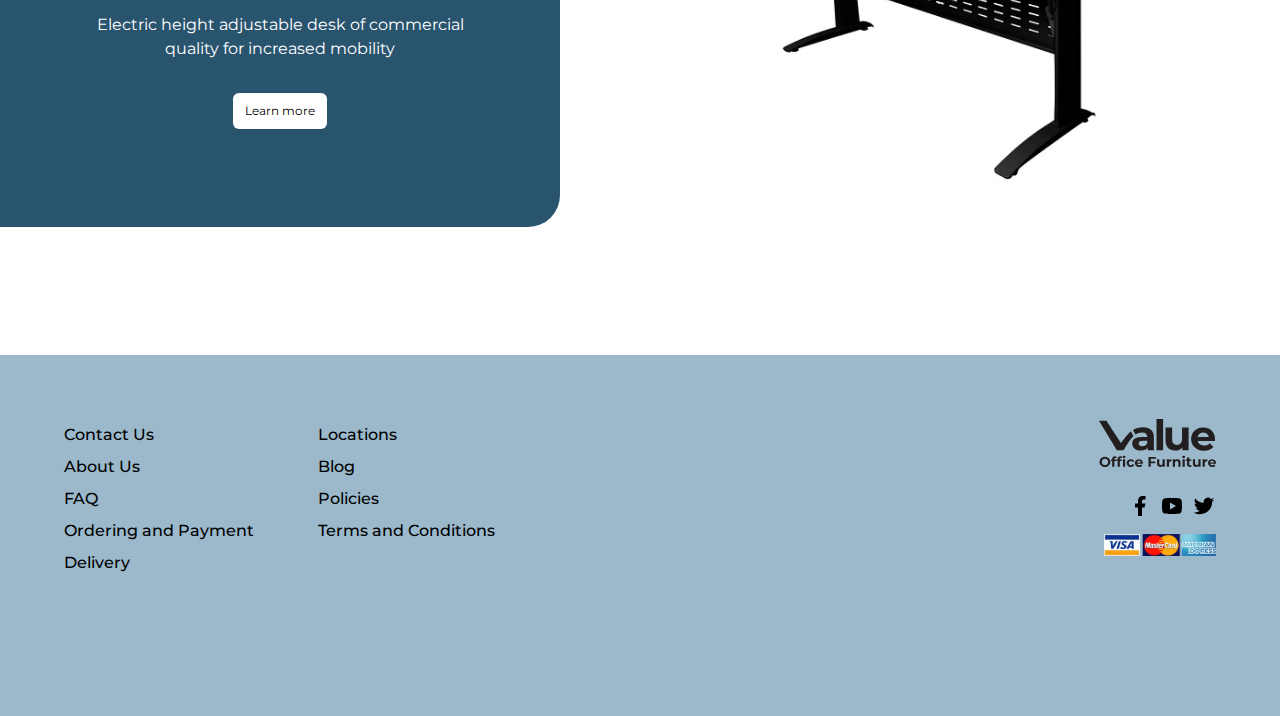
==== commit 44d35dc1: "fix menu" ====
--- a/index.html
+++ b/index.html
@@ -9,18 +9,21 @@
 </head>
 <body>
     <div class="rectangle"></div>
-    <nav class="small-nav stack home">
-        <ul class="menu" id="menu-one">
-            <a href="javascript:void(0)" class="closebtn"></a>
-            <li><button>New In</button></li>
-            <li><button>Seating</button></li>
-            <li><button>Desks & Tables</button></li>
-            <li><button>Storage</button></li>
-            <li><button>Furniture Ranges</button></li>
-            <li><button>Accessories</button></li>
-            <li><button>COVID-19 Products</button></li>
+    <!-- nav bar and menu -->
+    <div>
+        <!-- menu -->
+        <ul class="menu-one" id="this-menu-one">
+            <a href="javascript:void(0)" class="close-menu-one" onclick="closeNav()"><img class="menuIcon" src="icons/x-bold.svg" alt=""></a>
+            <li><button id="1" onmouseover="openNavTwo(id)">New In</button></li>
+            <li><button id="2" onmouseover="openNavTwo(id)">Seating</button></li>
+            <li><button id="3" onmouseover="openNavTwo(id)">Desks & Tables</button></li>
+            <li><button id="4" onmouseover="openNavTwo(id)">Storage</button></li>
+            <li><button id="5" onmouseover="openNavTwo(id)">Furniture Ranges</button></li>
+            <li><button id="6" onmouseover="openNavTwo(id)">Accessories</button></li>
+            <li><button id="7" onmouseover="openNavTwo(id)">COVID-19 Products</button></li>
         </ul>
-        <ul class="menu" id="menu-two">
+        <ul class="menu-two" id="this-menu-two">
+            <a href="javascript:void(0)" class="close-menu-two" id="this-close-menu-two" onclick="closeNav()"><img class="menuIcon" src="icons/x-bold.svg" alt=""></a>
             <li><a href="listings.html">Free Trial Chairs</a></li>
             <li><a href="listings.html">Meeting Room</a></li>
             <li><a href="listings.html">Executive</a></li>
@@ -31,57 +34,39 @@
             <li><a href="listings.html">Industrial</a></li>
             <li><a href="listings.html">Chair Components</a></li>
         </ul>
-        <div class="nav-small">
-            <button><img class="menuIcon" src="icons/list-bold.svg" alt="Hamburger Menu Icon"></button>
-            <a href="index.html">
-                <img class="nav-logo" src="icons/VOFLogoWhite.svg" alt="Value Office Furniture Logo">
-            </a>
-            <a href="shoppingCart.html"><img class="menuIcon" src="icons/shopping-cart-bold.svg" alt="Shopping Cart Icon"></a>
-        </div>
-        <div class="searchBarWrap">
-            <input class="searchbar" type="search">
-            <img class="searchIcon" src="icons/magnifying-glass-bold.svg" alt="Magnifying Glass Icon">
-        </div>
-    </nav>
-    <nav class="big-nav home">
-        <ul class="menu">
-            <a href="javascript:void(0)" class="closebtn"></a>
-            <li><button>New In</button></li>
-            <li><button>Seating</button></li>
-            <li><button>Desks & Tables</button></li>
-            <li><button>Storage</button></li>
-            <li><button>Furniture Ranges</button></li>
-            <li><button>Accessories</button></li>
-            <li><button>COVID-19 Products</button></li>
-        </ul>
-        <ul class="menu">
-            <li><a href="listings.html">Free Trial Chairs</a></li>
-            <li><a href="listings.html">Meeting Room</a></li>
-            <li><a href="listings.html">Executive</a></li>
-            <li><a href="listings.html">Ergonomic</a></li>
-            <li><a href="listings.html">Visitor</a></li>
-            <li><a href="listings.html">Lounges and Ottomans</a></li>
-            <li><a href="listings.html">Hospitality</a></li>
-            <li><a href="listings.html">Industrial</a></li>
-            <li><a href="listings.html">Chair Components</a></li>
-        </ul>
-        <div class="nav-links" id="navLinksLeft">
-            <button><img class="menuIcon" src="icons/list-bold.svg" alt="Hamburger Menu Icon"></button>
-            <a href="index.html">
-                <span>
+        <!-- nav bar -->
+        <nav class="small-nav stack not-home">
+            <div class="nav-small">
+                <button onclick="openNav()"><img class="menuIcon" src="icons/list-bold.svg" alt="Hamburger Menu Icon"></button>
+                <a href="index.html">
                     <img class="nav-logo" src="icons/VOFLogoWhite.svg" alt="Value Office Furniture Logo">
-                </span>
-            </a>
-        </div>
-        <div class="searchBarWrap">
-            <input class="searchbar" type="search">
-            <img class="searchIcon" src="icons/magnifying-glass-bold.svg" alt="Magnifying Glass Icon">
-        </div>
-        <div class="centre-vertical nav-links" id="navLinksRight">
-            <a id="contactUs" href="#">Contact Us</a>
-            <a href="shoppingCart.html"><img class="menuIcon" src="icons/shopping-cart-bold.svg" alt="Shopping Cart Icon"></a>
-        </div>
-    </nav>
+                </a>
+                <a href="shoppingCart.html"><img class="menuIcon" src="icons/shopping-cart-bold.svg" alt="Shopping Cart Icon"></a>
+            </div>
+            <div class="searchBarWrap">
+                <input class="searchbar" type="search">
+                <img class="searchIcon" src="icons/magnifying-glass-bold.svg" alt="Magnifying Glass Icon">
+            </div>
+        </nav>
+        <nav class="big-nav not-home">
+            <div class="nav-links" id="navLinksLeft">
+                <button onclick="openNav()"><img class="menuIcon" src="icons/list-bold.svg" alt="Hamburger Menu Icon"></button>
+                <a href="index.html">
+                    <span>
+                        <img class="nav-logo" src="icons/VOFLogoWhite.svg" alt="Value Office Furniture Logo">
+                    </span>
+                </a>
+            </div>
+            <div class="searchBarWrap">
+                <input class="searchbar" type="search">
+                <img class="searchIcon" src="icons/magnifying-glass-bold.svg" alt="Magnifying Glass Icon">
+            </div>
+            <div class="centre-vertical nav-links" id="navLinksRight">
+                <a id="contactUs" href="#">Contact Us</a>
+                <a href="shoppingCart.html"><img class="menuIcon" src="icons/shopping-cart-bold.svg" alt="Shopping Cart Icon"></a>
+            </div>
+        </nav>
+    </div>
     <!-- hero header -->
     <section class="header">
         <div class="margin">
--- a/styles.css
+++ b/styles.css
@@ -7,4 +7,5 @@
 @import url(product-layout.css);
 @import url(shopping-cart.css);
 @import url(form-layout.css);
-@import url(listings.css);+@import url(listings.css);
+@import url(header-footer-layout.css);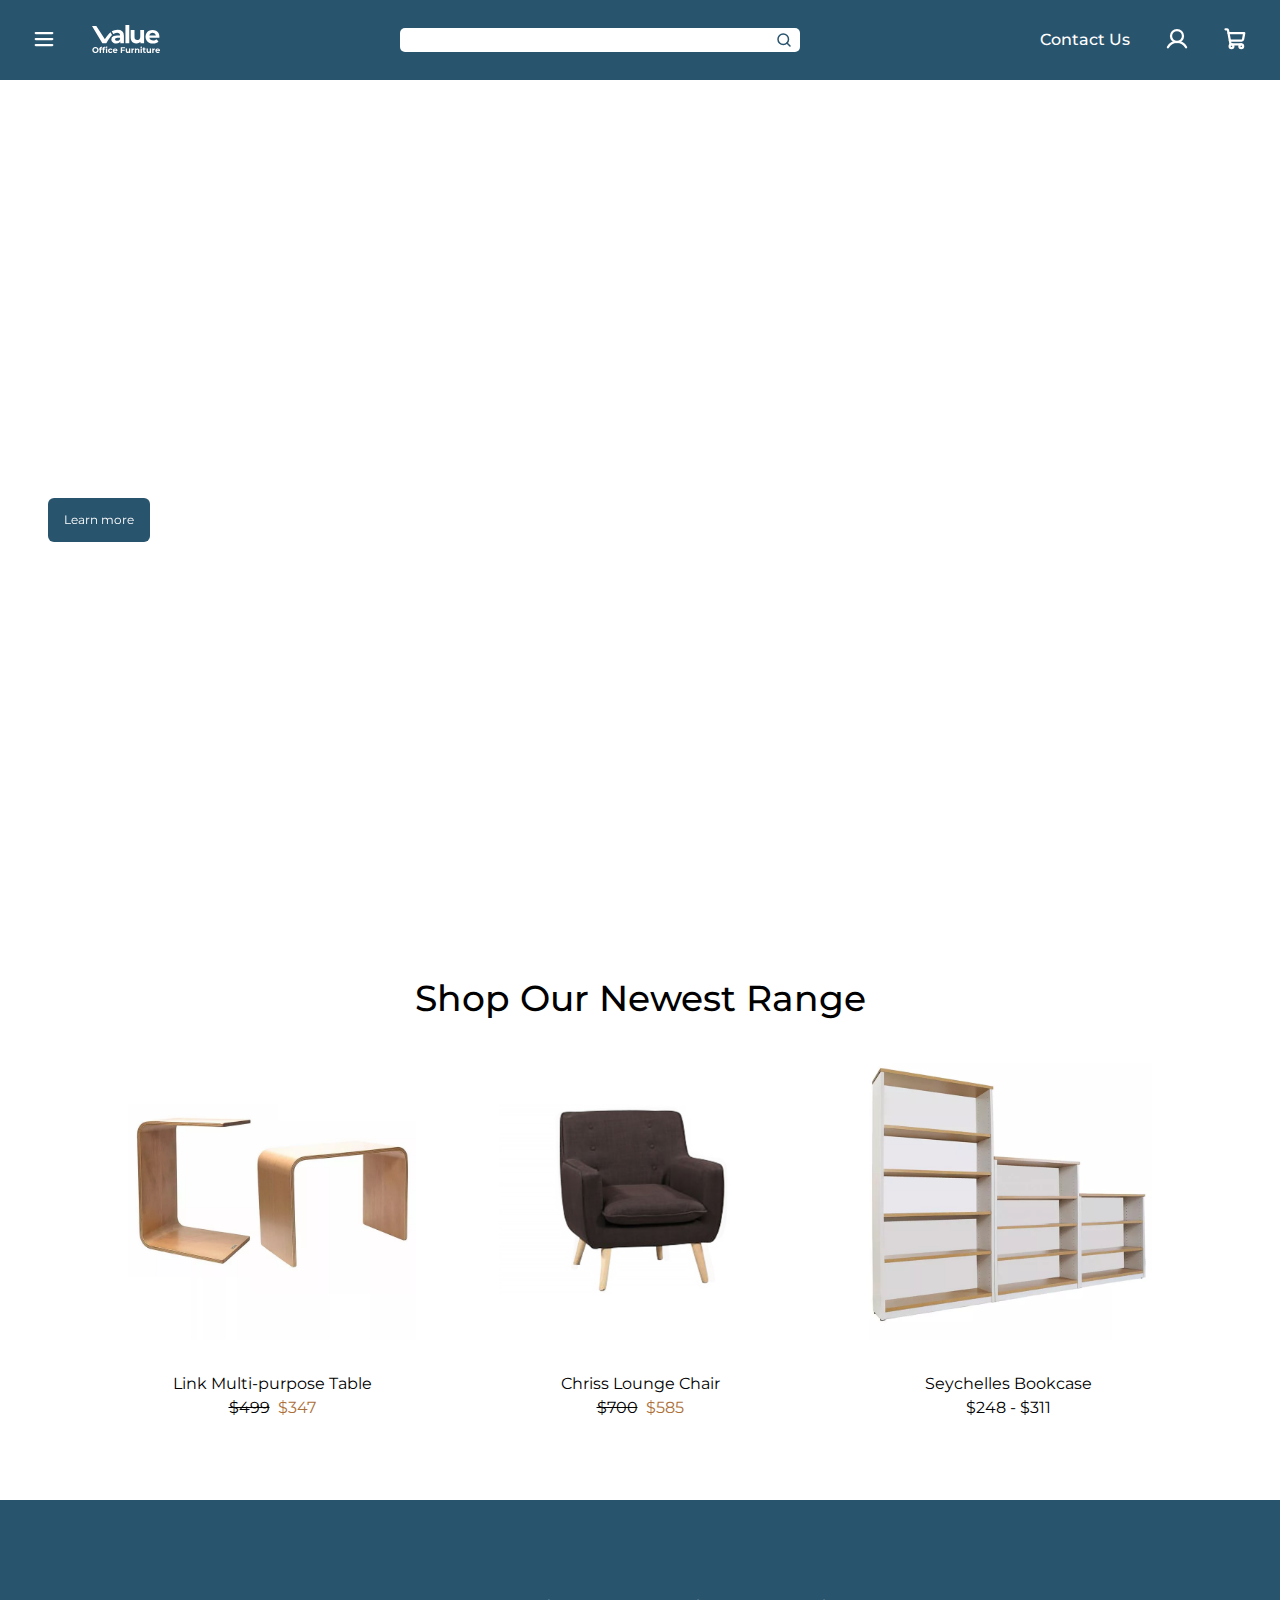
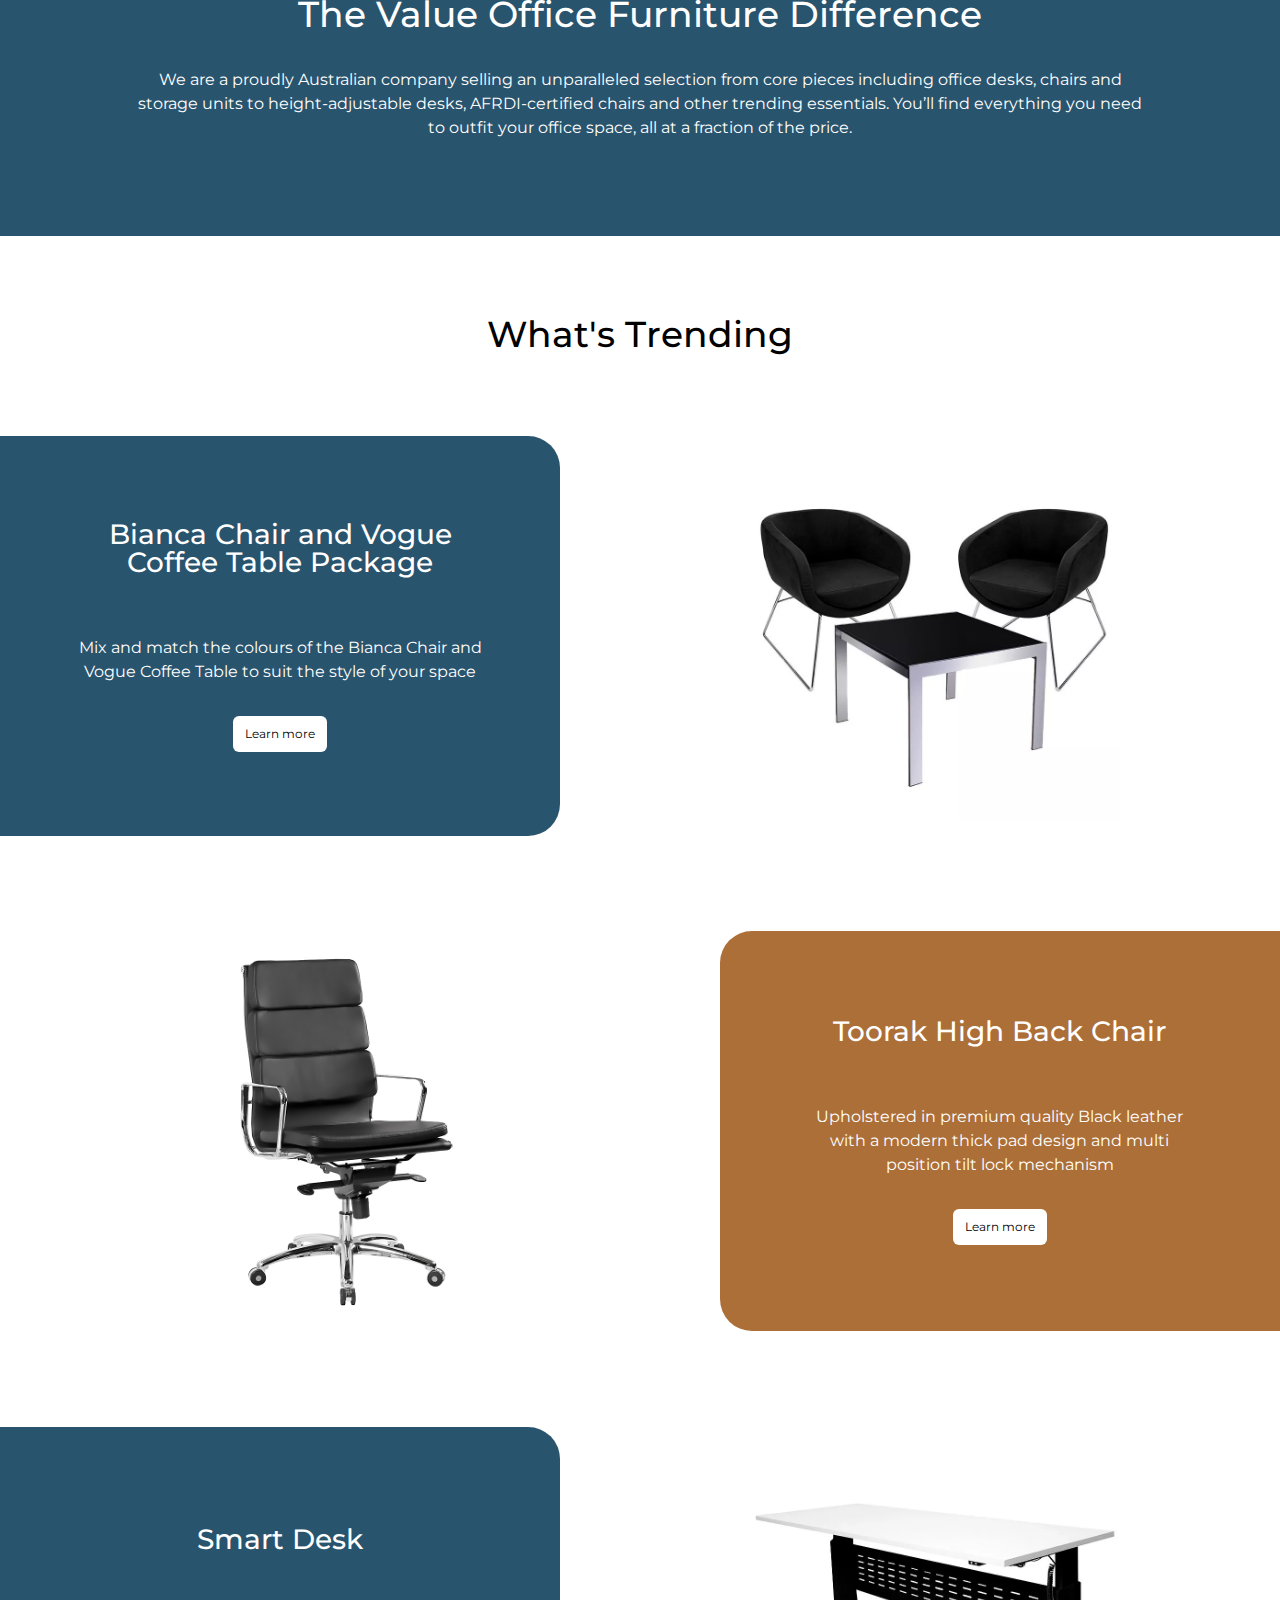
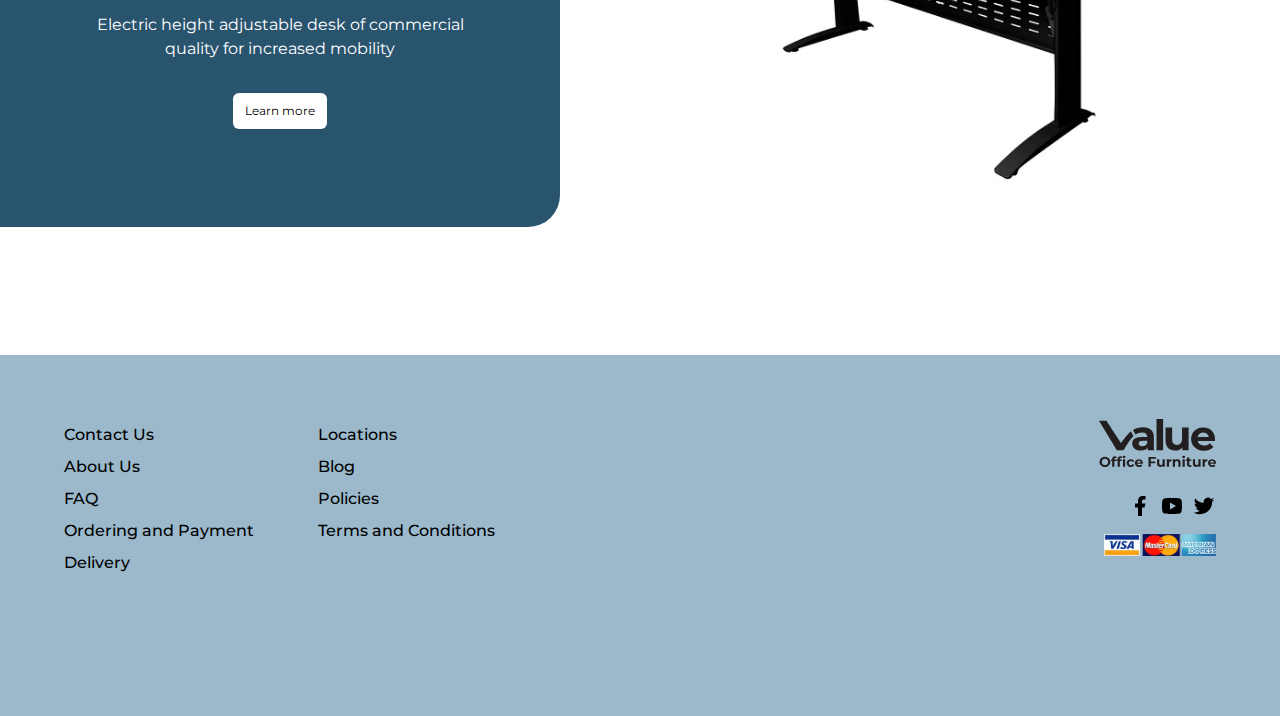
==== commit 9a6c2eb2: "implement sign up/log in" ====
--- a/index.html
+++ b/index.html
@@ -14,13 +14,13 @@
         <!-- menu -->
         <ul class="menu-one" id="this-menu-one">
             <a href="javascript:void(0)" class="close-menu-one" onclick="closeNav()"><img class="menuIcon" src="icons/x-bold.svg" alt=""></a>
-            <li><button id="1" onmouseover="openNavTwo(id)">New In</button></li>
-            <li><button id="2" onmouseover="openNavTwo(id)">Seating</button></li>
-            <li><button id="3" onmouseover="openNavTwo(id)">Desks & Tables</button></li>
-            <li><button id="4" onmouseover="openNavTwo(id)">Storage</button></li>
-            <li><button id="5" onmouseover="openNavTwo(id)">Furniture Ranges</button></li>
-            <li><button id="6" onmouseover="openNavTwo(id)">Accessories</button></li>
-            <li><button id="7" onmouseover="openNavTwo(id)">COVID-19 Products</button></li>
+            <li><button onmouseover="openNavTwo()">New In</button></li>
+            <li><button onmouseover="openNavTwo()">Seating</button></li>
+            <li><button onmouseover="openNavTwo()">Desks & Tables</button></li>
+            <li><button onmouseover="openNavTwo()">Storage</button></li>
+            <li><button onmouseover="openNavTwo()">Furniture Ranges</button></li>
+            <li><button onmouseover="openNavTwo()">Accessories</button></li>
+            <li><button onmouseover="openNavTwo()">COVID-19 Products</button></li>
         </ul>
         <ul class="menu-two" id="this-menu-two">
             <a href="javascript:void(0)" class="close-menu-two" id="this-close-menu-two" onclick="closeNav()"><img class="menuIcon" src="icons/x-bold.svg" alt=""></a>
@@ -38,10 +38,13 @@
         <nav class="small-nav stack not-home">
             <div class="nav-small">
                 <button onclick="openNav()"><img class="menuIcon" src="icons/list-bold.svg" alt="Hamburger Menu Icon"></button>
-                <a href="index.html">
+                <a href="#">
                     <img class="nav-logo" src="icons/VOFLogoWhite.svg" alt="Value Office Furniture Logo">
                 </a>
-                <a href="shoppingCart.html"><img class="menuIcon" src="icons/shopping-cart-bold.svg" alt="Shopping Cart Icon"></a>
+                <div class="cluster">
+                    <a id="account" href="#"><img class="menuIcon" src="icons/user-bold.svg" alt="Account"></a>
+                    <a id="cart" href="shoppingCart.html"><img class="menuIcon" src="icons/shopping-cart-bold.svg" alt="Shopping Cart Icon"></a>
+                </div>
             </div>
             <div class="searchBarWrap">
                 <input class="searchbar" type="search">
@@ -51,7 +54,7 @@
         <nav class="big-nav not-home">
             <div class="nav-links" id="navLinksLeft">
                 <button onclick="openNav()"><img class="menuIcon" src="icons/list-bold.svg" alt="Hamburger Menu Icon"></button>
-                <a href="index.html">
+                <a href="#">
                     <span>
                         <img class="nav-logo" src="icons/VOFLogoWhite.svg" alt="Value Office Furniture Logo">
                     </span>
@@ -63,6 +66,7 @@
             </div>
             <div class="centre-vertical nav-links" id="navLinksRight">
                 <a id="contactUs" href="#">Contact Us</a>
+                <a href="#"><img class="menuIcon" src="icons/user-bold.svg" alt="Account"></a>
                 <a href="shoppingCart.html"><img class="menuIcon" src="icons/shopping-cart-bold.svg" alt="Shopping Cart Icon"></a>
             </div>
         </nav>
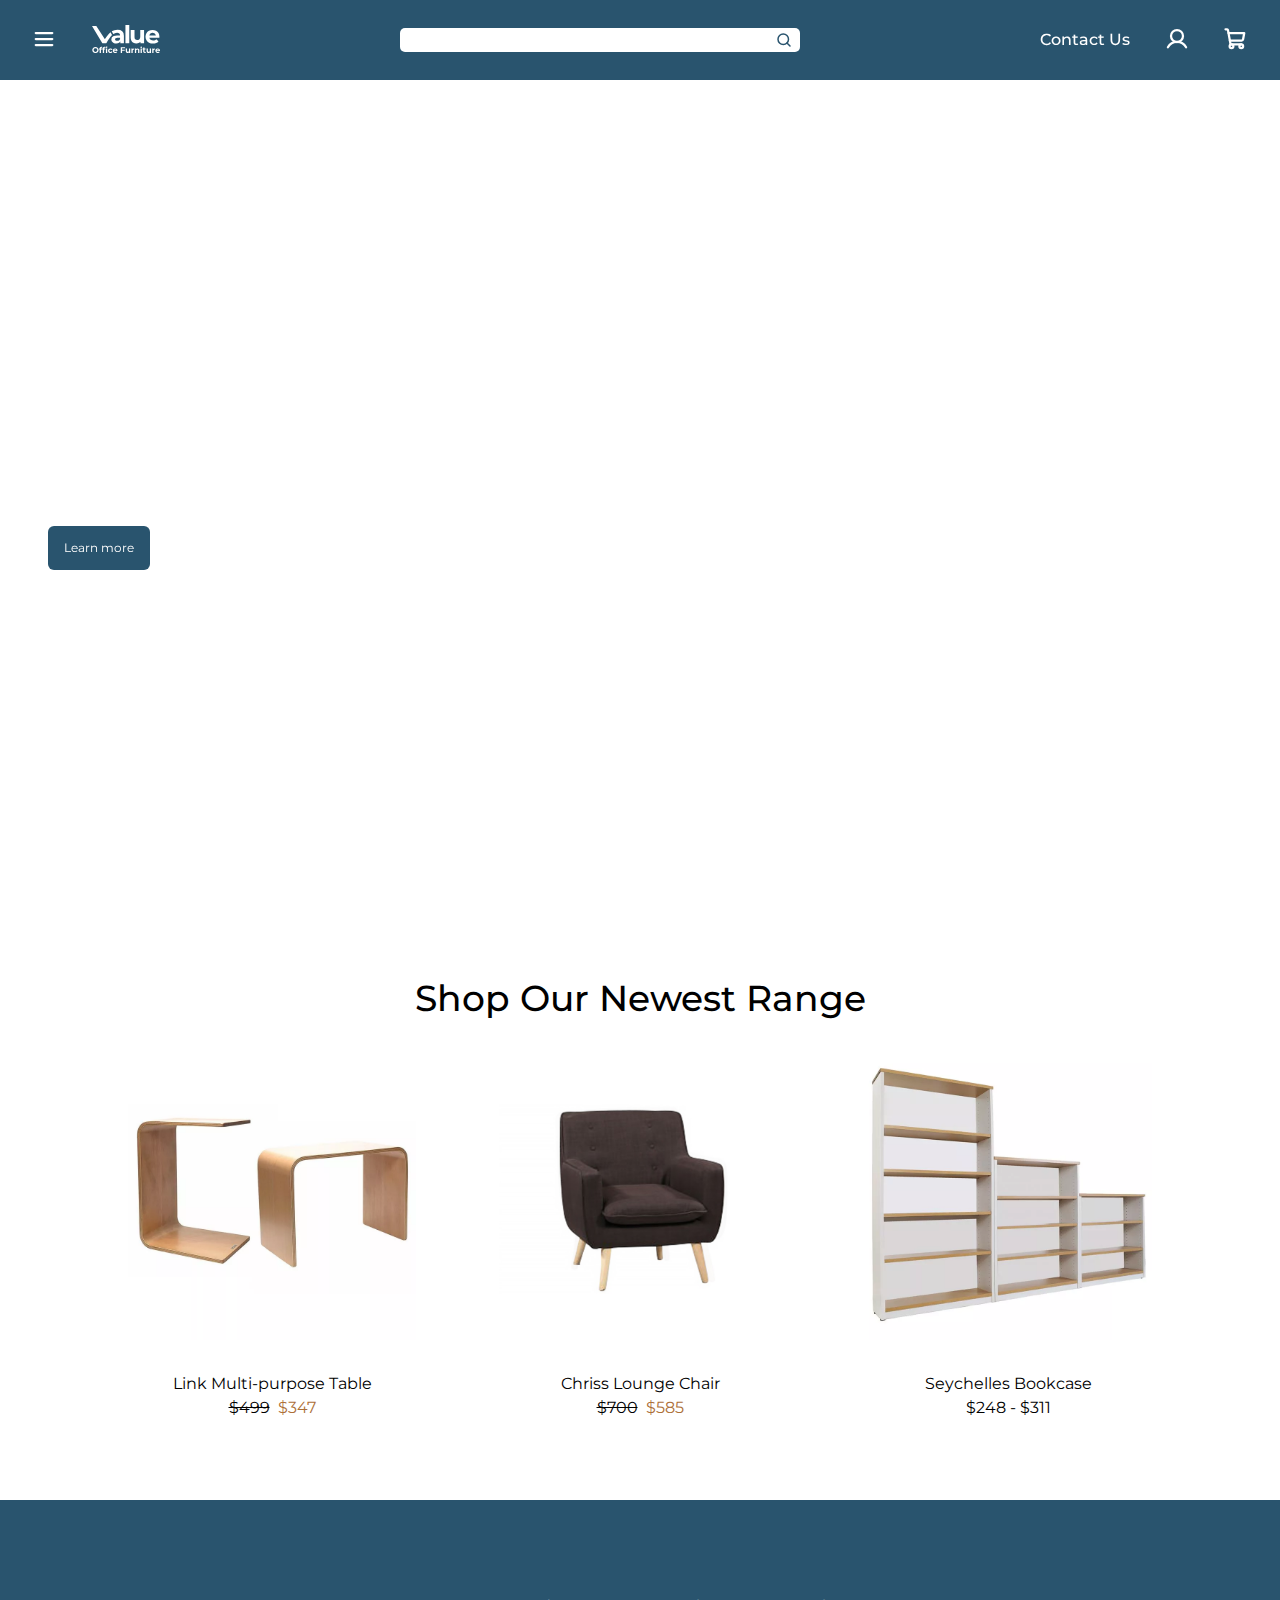
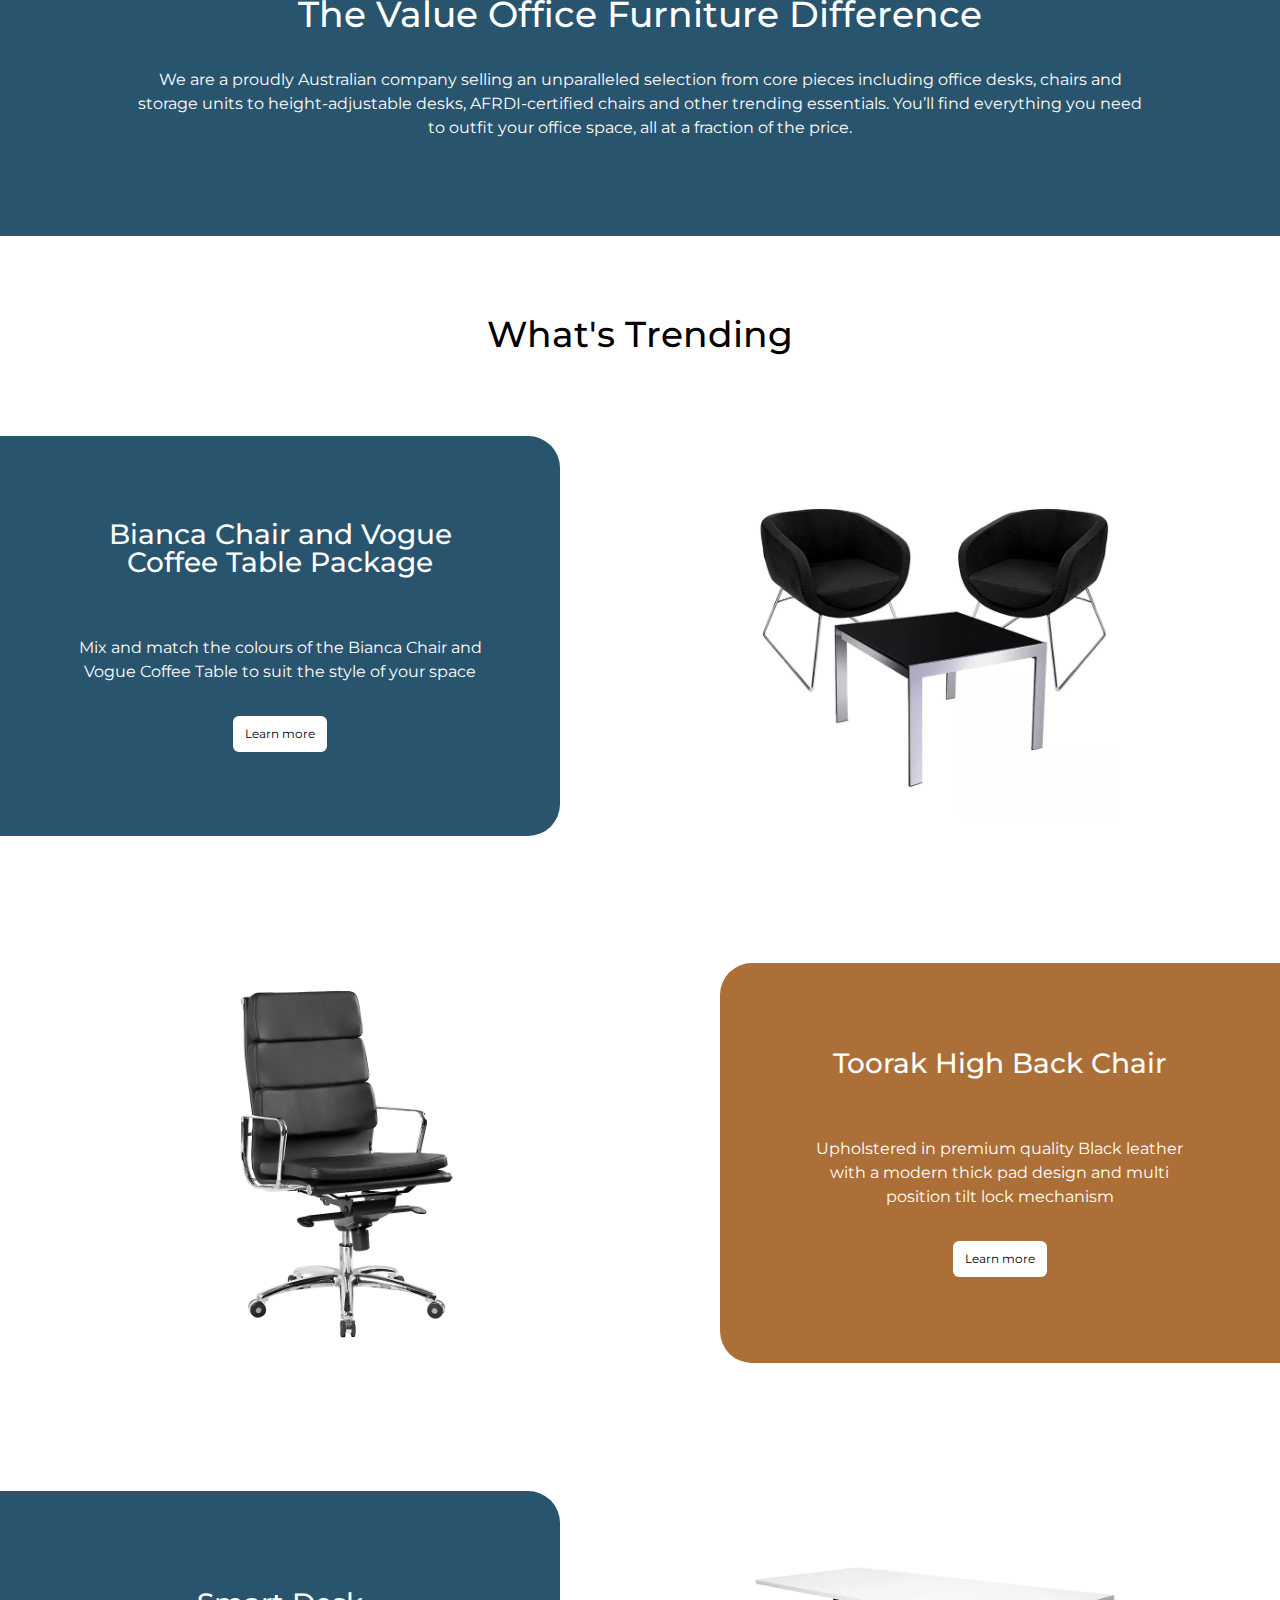
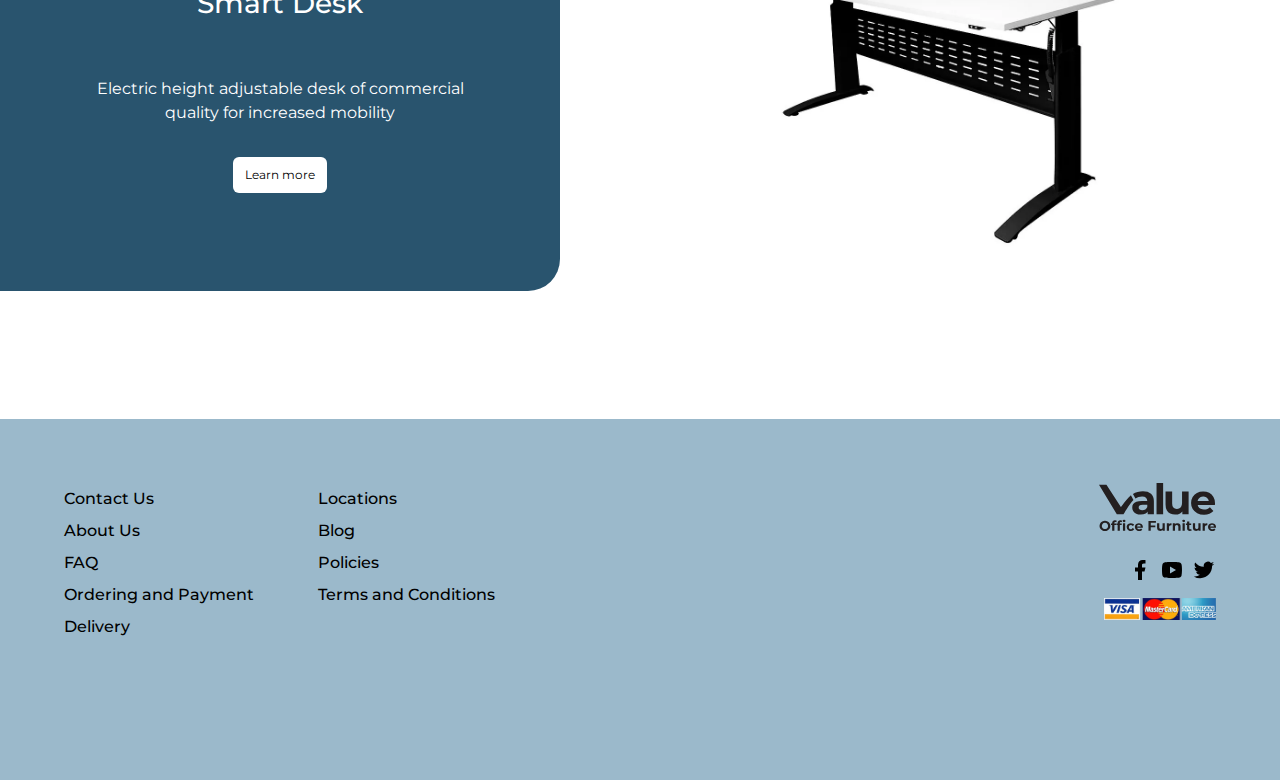
==== commit beb5a8ee: "fix menu on all pages" ====
--- a/index.html
+++ b/index.html
@@ -6,25 +6,40 @@
     <meta name="viewport" content="width=device-width, initial-scale=1.0">
     <title>Homepage</title>
     <link rel="stylesheet" href="styles.css">
+    <script src="script.js"></script>
 </head>
 <body>
     <div class="rectangle"></div>
     <!-- nav bar and menu -->
     <div>
         <!-- menu -->
-        <ul class="menu-one" id="this-menu-one">
-            <a href="javascript:void(0)" class="close-menu-one" onclick="closeNav()"><img class="menuIcon" src="icons/x-bold.svg" alt=""></a>
-            <li><button onmouseover="openNavTwo()">New In</button></li>
-            <li><button onmouseover="openNavTwo()">Seating</button></li>
-            <li><button onmouseover="openNavTwo()">Desks & Tables</button></li>
-            <li><button onmouseover="openNavTwo()">Storage</button></li>
-            <li><button onmouseover="openNavTwo()">Furniture Ranges</button></li>
-            <li><button onmouseover="openNavTwo()">Accessories</button></li>
-            <li><button onmouseover="openNavTwo()">COVID-19 Products</button></li>
-        </ul>
-        <ul class="menu-two" id="this-menu-two">
-            <a href="javascript:void(0)" class="close-menu-two" id="this-close-menu-two" onclick="closeNav()"><img class="menuIcon" src="icons/x-bold.svg" alt=""></a>
-            <li><a href="listings.html">Free Trial Chairs</a></li>
+        <div class="menu-one" id="index-menu-one">
+            <ul>
+                <a href="javascript:void(0)" class="close-menu-one" onclick="closeNav('index-menu-one', 'index-menu-two')"><img class="menuIcon" src="icons/x-bold.svg" alt=""></a>
+                <li><button class="semibold" onclick="openNavTwo('index-menu-one', 'index-menu-two', 'index-close-menu')" onmouseover="openNavTwo('index-menu-one', 'index-menu-two', 'index-close-menu')">New In</button></li>
+                <li><button onclick="openNavTwo('index-menu-one', 'index-menu-two', 'index-close-menu')" onmouseover="openNavTwo('index-menu-one', 'index-menu-two', 'index-close-menu')">Seating</button></li>
+                <li><button onclick="openNavTwo('index-menu-one', 'index-menu-two', 'index-close-menu')" onmouseover="openNavTwo('index-menu-one', 'index-menu-two', 'index-close-menu')">Desks & Tables</button></li>
+                <li><button onclick="openNavTwo('index-menu-one', 'index-menu-two', 'index-close-menu')" onmouseover="openNavTwo('index-menu-one', 'index-menu-two', 'index-close-menu')">Storage</button></li>
+                <li><button onclick="openNavTwo('index-menu-one', 'index-menu-two', 'index-close-menu')" onmouseover="openNavTwo('index-menu-one', 'index-menu-two', 'index-close-menu')">Furniture Ranges</button></li>
+                <li><button onclick="openNavTwo('index-menu-one', 'index-menu-two', 'index-close-menu')" onmouseover="openNavTwo('index-menu-one', 'index-menu-two', 'index-close-menu')">Accessories</button></li>
+                <li><button onclick="openNavTwo('index-menu-one', 'index-menu-two', 'index-close-menu')" onmouseover="openNavTwo('index-menu-one', 'index-menu-two', 'index-close-menu')">COVID-19 Products</button></li>
+            </ul>
+            <div class="menu-links">
+                <ul>
+                    <li><a href="#">Account</a></li>
+                    <li><a href="#">About Us</a></li>
+                    <li><a href="#">Contact Us</a></li>
+                </ul>
+                <div class="social-links-wrapper">
+                    <img src="icons/facebook-fill.svg" alt="Facebook logo">
+                    <img src="icons/youtube-fill.svg" alt="Youtube logo">
+                    <img src="icons/twitter-fill.svg" alt="Twitter logo">
+                </div>
+            </div>
+        </div>
+        <ul class="menu-two" id="index-menu-two">
+            <a href="javascript:void(0)" class="close-menu-two" id="index-close-menu" onclick="closeNav('index-menu-one', 'index-menu-two')"><img class="menuIcon" src="icons/x-bold.svg" alt=""></a>
+            <li><a class="semibold" href="listings.html">Free Trial Chairs</a></li>
             <li><a href="listings.html">Meeting Room</a></li>
             <li><a href="listings.html">Executive</a></li>
             <li><a href="listings.html">Ergonomic</a></li>
@@ -35,40 +50,38 @@
             <li><a href="listings.html">Chair Components</a></li>
         </ul>
         <!-- nav bar -->
-        <nav class="small-nav stack not-home">
+        <nav class="small-nav stack">
             <div class="nav-small">
-                <button onclick="openNav()"><img class="menuIcon" src="icons/list-bold.svg" alt="Hamburger Menu Icon"></button>
+                <button onclick="openNav(document.getElementById('index-menu-one').id)"><img class="menuIcon" src="icons/list-bold.svg" alt="Hamburger Menu Icon"></button>
                 <a href="#">
                     <img class="nav-logo" src="icons/VOFLogoWhite.svg" alt="Value Office Furniture Logo">
                 </a>
-                <div class="cluster">
-                    <a id="account" href="#"><img class="menuIcon" src="icons/user-bold.svg" alt="Account"></a>
-                    <a id="cart" href="shoppingCart.html"><img class="menuIcon" src="icons/shopping-cart-bold.svg" alt="Shopping Cart Icon"></a>
+                <div class="cluster small-nav-right">
+                    <a href="shoppingCart.html"><img class="menuIcon cart" src="icons/shopping-cart-bold.svg" alt="Shopping Cart Icon"></a>
                 </div>
             </div>
-            <div class="searchBarWrap">
-                <input class="searchbar" type="search">
-                <img class="searchIcon" src="icons/magnifying-glass-bold.svg" alt="Magnifying Glass Icon">
-            </div>
+            <form class="searchBarWrap" action="listings.html">
+                <input id="searchInput" class="searchbar"type="search">
+                <a href="listings.html"><img class="searchIcon cart" src="icons/magnifying-glass-bold.svg" alt="Magnifying Glass Icon"></a>
+            </form>
         </nav>
-        <nav class="big-nav not-home">
+        <nav class="big-nav">
             <div class="nav-links" id="navLinksLeft">
-                <button onclick="openNav()"><img class="menuIcon" src="icons/list-bold.svg" alt="Hamburger Menu Icon"></button>
+                <button onclick="openNav(document.getElementById('index-menu-one').id)"><img class="menuIcon" src="icons/list-bold.svg" alt="Hamburger Menu Icon"></button>
                 <a href="#">
                     <span>
                         <img class="nav-logo" src="icons/VOFLogoWhite.svg" alt="Value Office Furniture Logo">
                     </span>
                 </a>
             </div>
-            <div class="searchBarWrap">
-                <input class="searchbar" type="search">
-                <img class="searchIcon" src="icons/magnifying-glass-bold.svg" alt="Magnifying Glass Icon">
-            </div>
+                <form class="searchBarWrap" action="listings.html">
+                    <input id="searchInput" class="searchbar"type="search">
+                    <a href="listings.html"><img class="searchIcon" src="icons/magnifying-glass-bold.svg" alt="Magnifying Glass Icon"></a>
+                </form>
             <div class="centre-vertical nav-links" id="navLinksRight">
                 <a id="contactUs" href="#">Contact Us</a>
                 <a href="#"><img class="menuIcon" src="icons/user-bold.svg" alt="Account"></a>
-                <a href="shoppingCart.html"><img class="menuIcon" src="icons/shopping-cart-bold.svg" alt="Shopping Cart Icon"></a>
-            </div>
+                <a href="shoppingCart.html"><img class="menuIcon cart" src="icons/shopping-cart-bold.svg" alt="Shopping Cart Icon"></a>
         </nav>
     </div>
     <!-- hero header -->
@@ -83,7 +96,7 @@
         <h2 class="centre-text">Shop Our Newest Range</h2>
         <div class="row-padding image-row">
             <div>
-                <a href="product.html">
+                <a href="product2.html">
                     <div class="clickable-img" id="link-table"></div>
                     <p class="centre-text">Link Multi-purpose Table</p>
                 </a>
@@ -103,7 +116,7 @@
                 </div>
             </div>
             <div>
-                <a href="product.html">
+                <a href="product2.html">
                     <div class="clickable-img" id="seychelles-bookcase"></div>
                     <p class="centre-text">Seychelles Bookcase</p>
                 </a>
@@ -122,12 +135,12 @@
     <!-- what's trending -->
     <section>
         <h2 class="centre-text">What's Trending</h2>
-        <div class="stack">
+        <div class="stack trending-wrapper">
             <div class="centre-vertical trending sidebar-container">
                 <div class="stack left-box box centre-text sidebar">
                     <h3>Bianca Chair and Vogue Coffee Table Package</h3>
                     <p>Mix and match the colours of the Bianca Chair and Vogue Coffee Table to suit the style of your space</p>
-                    <button class="link-btn little" >Learn more</button>
+                    <a href="product.html" class="link-btn little">Learn more</a>
                 </div>
                 <img class="not-sidebar trending-image" src="images/BiancaChairVogueTable.webp" alt="Bianca Chair and Vogue Coffee Table Package">
             </div>
@@ -135,7 +148,7 @@
                 <div class="stack right-box box centre-text sidebar">
                     <h3>Toorak High Back Chair</h3>
                     <p>Upholstered in premium quality Black leather with a modern thick pad design and multi position tilt lock mechanism</p>
-                    <button class="link-btn little">Learn more</button>
+                    <a href="product2.html" class="link-btn little">Learn more</a>
                 </div>
                 <img class="not-sidebar trending-image" src="images/ToorakHighBackChair.jpeg" alt="Toorak High Back Chair">
             </div>
@@ -143,7 +156,7 @@
                 <div class="stack left-box box centre-text sidebar">
                     <h3>Smart Desk</h3>
                     <p>Electric height adjustable desk of commercial quality for increased mobility</p>
-                    <button class="link-btn little">Learn more</button>
+                    <a href="product.html" class="link-btn little">Learn more</a>
                 </div>
                 <img class="not-sidebar trending-image" src="images/SmartDesk.webp" alt="Smart Desk">
             </div>
